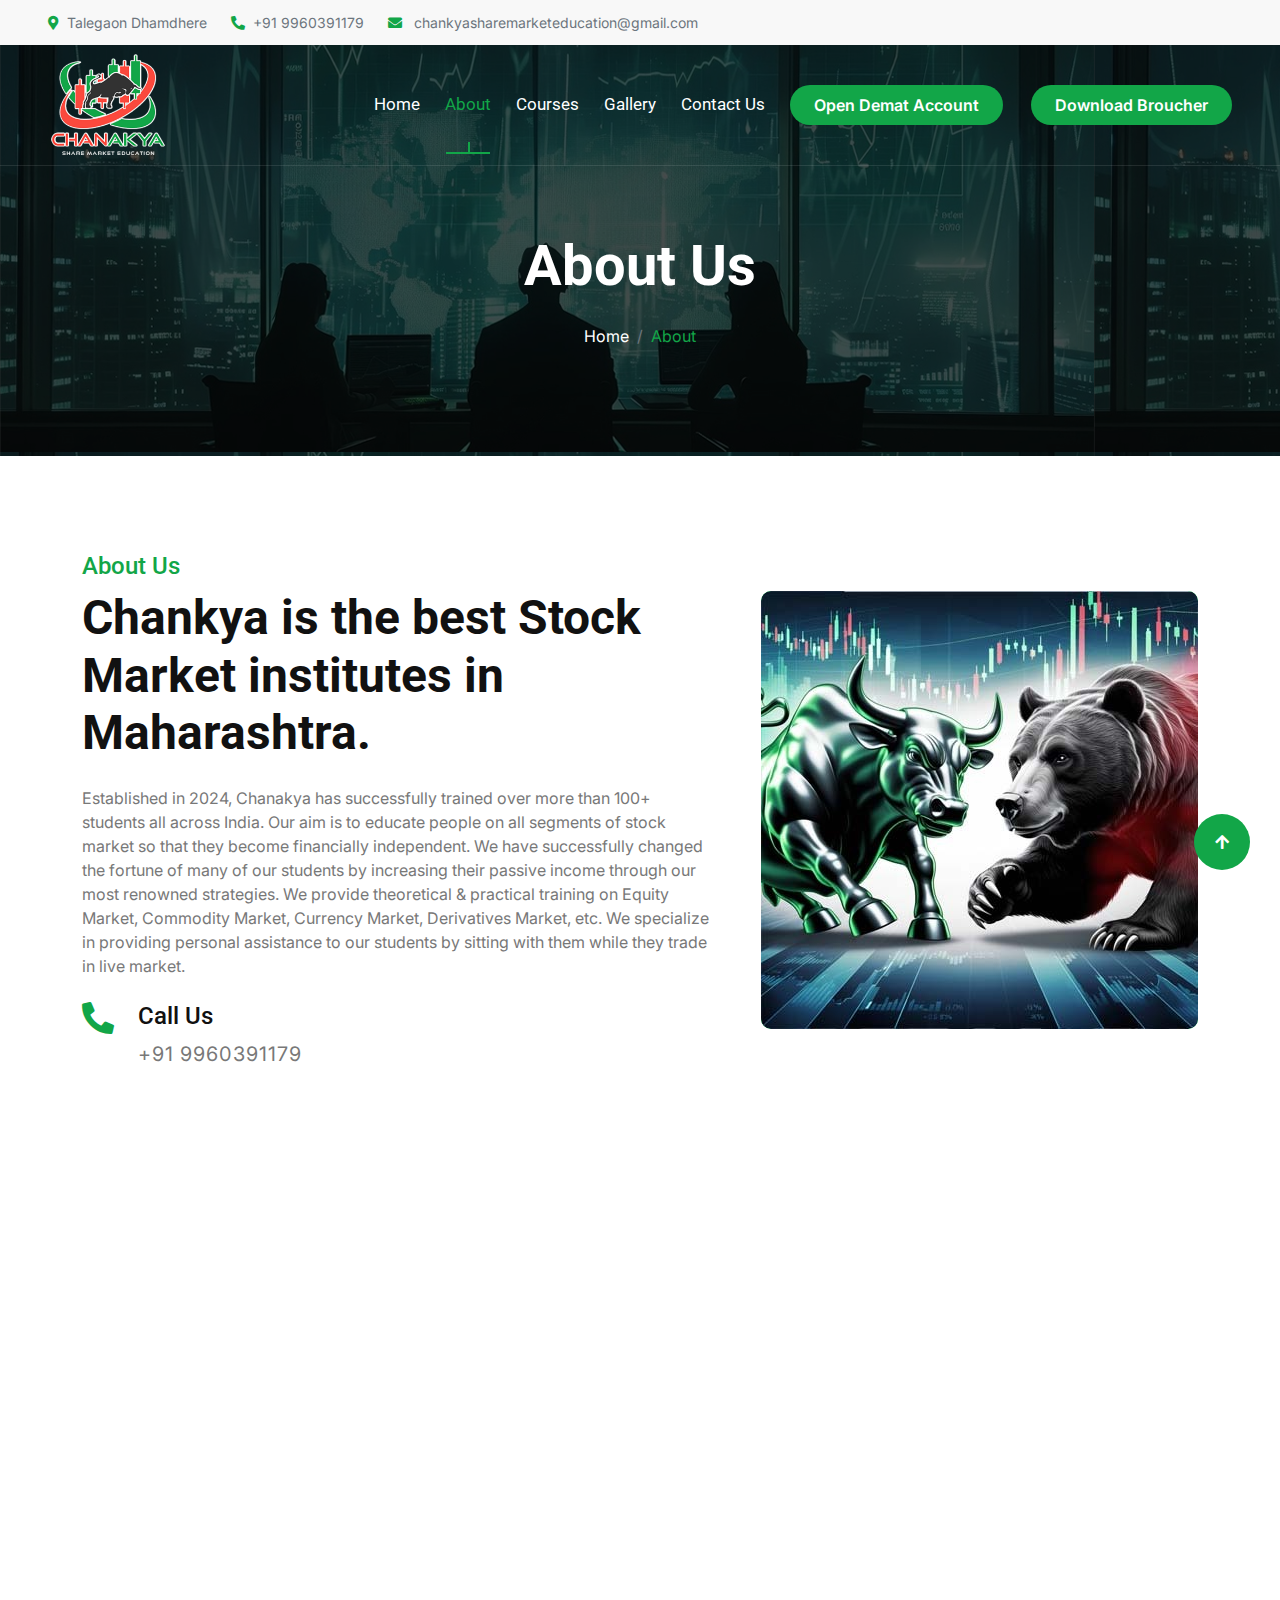
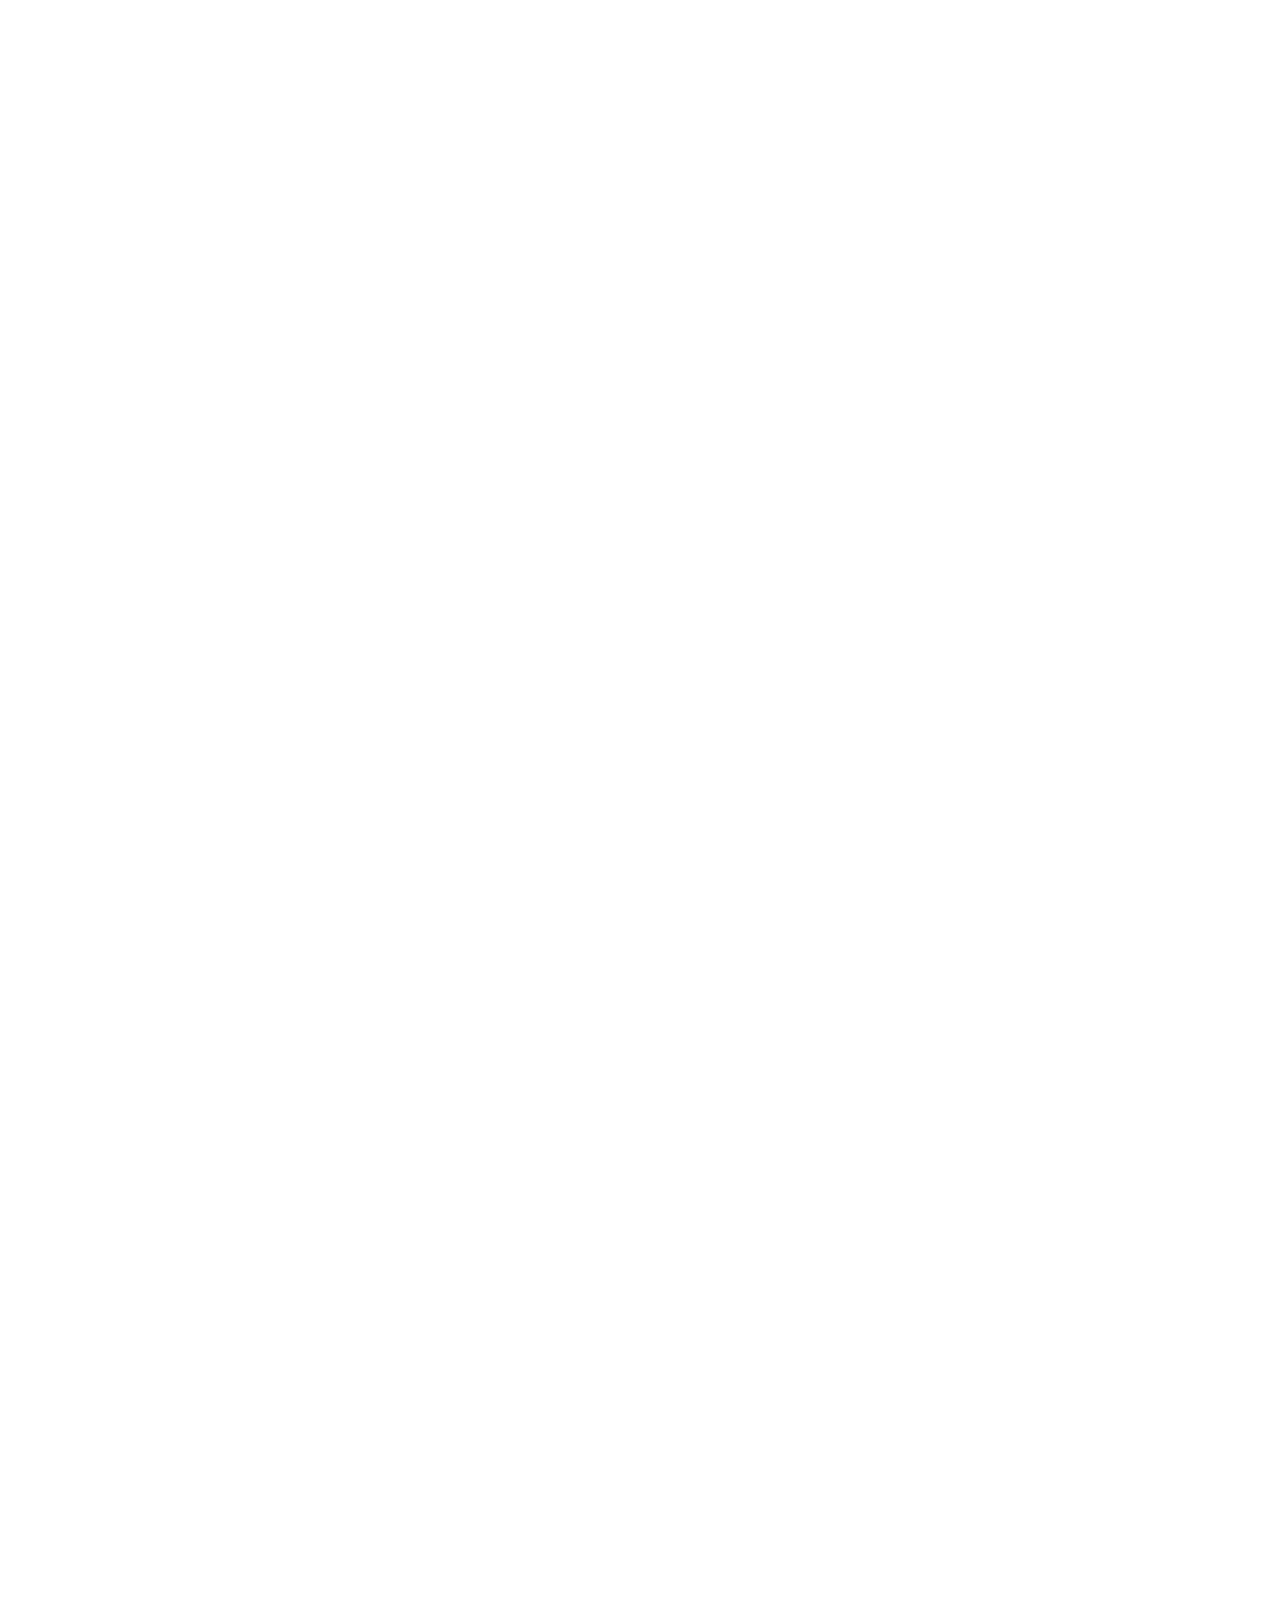
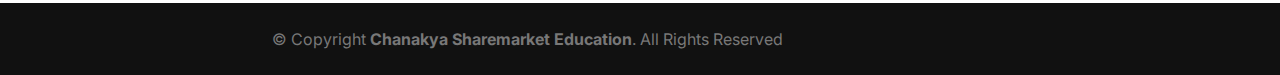
==== about.html @ c03f37d6 "first commit" ====
<!DOCTYPE html>
<html lang="en">

    <head>
        <meta charset="utf-8">
        <title>Stocker - Stock Market Website Template</title>
        <meta content="width=device-width, initial-scale=1.0" name="viewport">
        <meta content="" name="keywords">
        <meta content="" name="description">

        <!-- Google Web Fonts -->
        <link rel="preconnect" href="https://fonts.googleapis.com">
        <link rel="preconnect" href="https://fonts.gstatic.com" crossorigin>
        <link href="https://fonts.googleapis.com/css2?family=Inter:wght@100..900&family=Roboto:wght@400;500;700;900&display=swap" rel="stylesheet"> 

        <!-- Icon Font Stylesheet -->
        <link rel="stylesheet" href="https://use.fontawesome.com/releases/v5.15.4/css/all.css"/>
        <link href="https://cdn.jsdelivr.net/npm/bootstrap-icons@1.4.1/font/bootstrap-icons.css" rel="stylesheet">

        <!-- Libraries Stylesheet -->
        <link href="lib/animate/animate.min.css" rel="stylesheet">
        <link href="lib/lightbox/css/lightbox.min.css" rel="stylesheet">
        <link href="lib/owlcarousel/assets/owl.carousel.min.css" rel="stylesheet">


        <!-- Customized Bootstrap Stylesheet -->
        <link href="css/bootstrap.min.css" rel="stylesheet">

        <!-- Template Stylesheet -->
        <link href="css/style.css" rel="stylesheet">
    </head>

    <body>

        <!-- Spinner Start -->
        <div id="spinner" class="show bg-white position-fixed translate-middle w-100 vh-100 top-50 start-50 d-flex align-items-center justify-content-center">
            <div class="spinner-border text-primary" style="width: 3rem; height: 3rem;" role="status">
                <span class="sr-only">Loading...</span>
            </div>
        </div>
        <!-- Spinner End -->

        <!-- Topbar Start -->
        <div class="container-fluid topbar bg-light px-5 d-none d-lg-block">
            <div class="row gx-0 align-items-center" style="height: 45px;">
                <div class="col-lg-8 text-center text-lg-start mb-2 mb-lg-0">
                    <div class="d-flex flex-wrap">
                        <a href="#" class="text-muted small me-4"><i class="fas fa-map-marker-alt text-primary me-2"></i>Talegaon Dhamdhere</a>
                        <a href="tel:+91 9960391179" class="text-muted small me-4"><i class="fas fa-phone-alt text-primary me-2"></i>+91 9960391179</a>
                        <a href="mailto:chankyasharemarketeducation@gmail.com" class="text-muted small me-0"><i class="fas fa-envelope text-primary me-2"></i> chankyasharemarketeducation@gmail.com</a>
                    </div>
                </div>
                <div class="col-lg-4 text-center text-lg-end">
                    <!-- <div class="d-inline-flex align-items-center" style="height: 45px;">
                        <a href="#"><small class="me-3 text-dark"><i class="fa fa-user text-primary me-2"></i>Register</small></a>
                        <a href="#"><small class="me-3 text-dark"><i class="fa fa-sign-in-alt text-primary me-2"></i>Login</small></a>
                        <div class="dropdown">
                            <a href="#" class="dropdown-toggle text-dark" data-bs-toggle="dropdown"><small><i class="fa fa-home text-primary me-2"></i> My Dashboard</small></a>
                            <div class="dropdown-menu rounded">
                                <a href="#" class="dropdown-item"><i class="fas fa-user-alt me-2"></i> My Profile</a>
                                <a href="#" class="dropdown-item"><i class="fas fa-comment-alt me-2"></i> Inbox</a>
                                <a href="#" class="dropdown-item"><i class="fas fa-bell me-2"></i> Notifications</a>
                                <a href="#" class="dropdown-item"><i class="fas fa-cog me-2"></i> Account Settings</a>
                                <a href="#" class="dropdown-item"><i class="fas fa-power-off me-2"></i> Log Out</a>
                            </div>
                        </div>
                    </div> -->
                </div>
            </div>
        </div>
        <!-- Topbar End -->

        <!-- Navbar & Hero Start -->
        <div class="container-fluid position-relative p-0">
            <nav class="navbar navbar-expand-lg navbar-light px-4 px-lg-5 py-3 py-lg-0">
                <div>
                    <img src="img/Logo.png" alt="" style="width: 120px;">
                </div>
                <button class="navbar-toggler" type="button" data-bs-toggle="collapse" data-bs-target="#navbarCollapse">
                    <span class="fa fa-bars"></span>
                </button>
                
                <div class="collapse navbar-collapse" id="navbarCollapse">
                   
                    <div class="navbar-nav ms-auto py-0">
                        <a href="index.html" class="nav-item nav-link ">Home</a>
                        <a href="about.html" class="nav-item nav-link active">About</a>
                        <!-- <a href="service.html" class="nav-item nav-link">Services</a> -->
                        <a href="courses.html" class="nav-item nav-link">Courses</a>
                        <!-- <div class="nav-item dropdown">
                            <a href="#" class="nav-link" data-bs-toggle="dropdown">
                                <span class="dropdown-toggle">Pages</span>
                            </a>
                            <div class="dropdown-menu m-0">
                                <a href="feature.html" class="dropdown-item">Our Features</a>
                                <a href="team.html" class="dropdown-item">Our team</a>
                                <a href="testimonial.html" class="dropdown-item">Testimonial</a>
                                <a href="offer.html" class="dropdown-item">Our offer</a>
                                <a href="FAQ.html" class="dropdown-item">FAQs</a>
                                <a href="404.html" class="dropdown-item">404 Page</a>
                            </div>
                        </div> -->
                        <a href="gallery.html" class="nav-item nav-link">Gallery</a>

                        <a href="contact.html" class="nav-item nav-link">Contact Us</a>
                    </div>
                    <a href="#" class="btn btn-primary rounded-pill py-2 px-4 my-3 my-lg-0 flex-shrink-0" id="openAccountBtn">Open Demat Account</a>&nbsp;&nbsp;&nbsp;&nbsp;
                    <div id="linkContainer" class="links hidden">
                        <a href="https://premium-partners.indiainfoline.com/common/openaccount?E1Code=j5W%2FLOx9%2FxcQ8IyEfVkUVw%3D%3D&SourceChannelID=KBWtK3WkgyXc2SanaseYhg%3D%3D" class="btn btn-primary rounded-pill py-2 px-4 my-3 my-lg-0 flex-shrink-0" >IIFL</a>&nbsp;&nbsp;&nbsp;&nbsp;
                        <a href="https://ekyc.motilaloswal.com/Partner/?diyid=d162b348-3e2f-43df-9256-7e6b4e2a5586" class="btn btn-primary rounded-pill py-2 px-4 my-3 my-lg-0 flex-shrink-0" >Motilal Oswal</a>
                     
                    
                      </div>&nbsp;&nbsp;    

                      <a href="" class="btn btn-primary rounded-pill py-2 px-4 my-3 my-lg-0 flex-shrink-0" id="openAccountBtn">Download Broucher</a>
                </div>
            </nav>
            <script>
                // Get the button and the link container
                const openAccountBtn = document.getElementById('openAccountBtn');
                const linkContainer = document.getElementById('linkContainer');
            
                // Add a click event listener to the button
                openAccountBtn.addEventListener('click', () => {
                  // Hide the Open Demat Account button
                  openAccountBtn.classList.add('hidden');
            
                  // Show the other links
                  linkContainer.classList.remove('hidden');
                });
              </script>

            <!-- Header Start -->
            <div class="container-fluid bg-breadcrumb bg-breadcrumb11">
                <div class="container text-center py-5" style="max-width: 900px;">
                    <h4 class="text-white display-4 mb-4 wow fadeInDown" data-wow-delay="0.1s">About Us</h4>
                    <ol class="breadcrumb d-flex justify-content-center mb-0 wow fadeInDown" data-wow-delay="0.3s">
                        <li class="breadcrumb-item"><a href="index.html">Home</a></li>
                       
                        <li class="breadcrumb-item active text-primary">About</li>
                    </ol>    
                </div>
            </div>
            <!-- Header End -->
        </div>
        <!-- Navbar & Hero End -->


         <!-- Abvout Start -->
         <div class="container-fluid about py-5">
            <div class="container py-5">
                <div class="row g-5 align-items-center">
                    <div class="col-xl-7 wow fadeInLeft" data-wow-delay="0.2s">
                        <div>
                            <h4 class="text-primary">About Us</h4>
                            <h1 class="display-5 mb-4">Chankya is the best Stock Market institutes in Maharashtra.
                            </h1>
                            <p class="mb-4">Established in 2024, Chanakya has successfully trained over more than 100+ students all across India.
                                Our aim is to educate people on all segments of stock market so that they become financially independent. 
                                We have successfully changed the fortune of many of our students by increasing their passive income through our most renowned strategies. 
                                We provide theoretical & practical training on Equity Market, Commodity Market, Currency Market, Derivatives Market, etc. 
                                We specialize in providing personal assistance to our students by sitting with them while they trade in live market.
                            </p>
                            <div class="row g-4">
                                <div class="col-md-6 col-lg-6 col-xl-6">
                                    <div class="d-flex">
                                        <i class="fas fa-phone-alt fa-2x text-primary me-4"></i>
                                        <div>
                                            <h4>Call Us</h4>
                                            <p class="mb-0 fs-5" style="letter-spacing: 1px;">+91 9960391179</p>
                                        </div>
                                    </div>
                                </div>
                               
                            </div>
                        </div>
                    </div>
                    <div class="col-xl-5 wow fadeInRight" data-wow-delay="0.2s">
                        <div class="bg-primary rounded position-relative overflow-hidden">
                            <img src="/img/about.jpeg" class="img-fluid rounded w-100" alt="">
                           
                        </div>
                    </div>
                </div>
            </div>
        </div>
        <!-- About End -->

        <!-- Features Start -->
        <!-- <div class="container-fluid feature pb-5">
            <div class="container pb-5">
                <div class="text-center mx-auto pb-5 wow fadeInUp" data-wow-delay="0.2s" style="max-width: 800px;">
                    <h4 class="text-primary">Our Features</h4>
                    
                    <p class="mb-0">
                        At Chanakya Sharemarket Education, we offer expert-led training in stock market strategies, hands-on learning, and personalized mentorship to help you succeed in trading and investments.
                    </p>
                </div>
                <div class="row g-4">
                    <div class="col-md-6 col-lg-6 col-xl-3 wow fadeInUp" data-wow-delay="0.2s">
                        <div class="feature-item p-4">
                            <div class="feature-icon p-4 mb-4">
                                <i class="fas fa-chart-line fa-4x text-primary"></i>
                            </div>
                            <h4>Installment available </h4>
                            <p class="mb-4">
                                An installment payment option allows students or customers to pay for a service, such as a course, in smaller, scheduled payments over time, rather than paying the full amount upfront. Many educational platforms, including financial education services like Chanakya Sharemarket Education, may offer such options to make their courses more accessible.
                            </p>
                            <a class="btn btn-primary rounded-pill py-2 px-4" href="#">Learn More</a>
                        </div>
                    </div>
                    <div class="col-md-6 col-lg-6 col-xl-3 wow fadeInUp" data-wow-delay="0.4s">
                        <div class="feature-item p-4">
                            <div class="feature-icon p-4 mb-4">
                                <i class="fas fa-university fa-4x text-primary"></i>
                            </div>
                            <h4>Food & accommodation available</h4>
                            <p class="mb-4">At Chanakya Sharemarket Education, food and accommodation services are available for students attending their in-person programs. They offer comfortable lodging options either on-site or in nearby partnered hotels/guesthouses. Meals, including breakfast, lunch, and dinner, are provided to ensure that students can focus fully on their learning experience. These services may be included in the course package or offered at an additional cost, depending on the program. For more details on specific arrangements, it's best to contact their support team directly.
                            </p>
                            <a class="btn btn-primary rounded-pill py-2 px-4" href="#">Learn More</a>
                        </div>
                    </div>
                    <div class="col-md-6 col-lg-6 col-xl-3 wow fadeInUp" data-wow-delay="0.6s">
                        <div class="feature-item p-4">
                            <div class="feature-icon p-4 mb-4">
                                <i class="fas fa-file-alt fa-4x text-primary"></i>
                            </div>
                            <h4>Asset Management</h4>
                            <p class="mb-4">Lorem ipsum dolor sit amet consectetur adipisicing elit. Ea hic laborum odit pariatur...
                            </p>
                            <a class="btn btn-primary rounded-pill py-2 px-4" href="#">Learn More</a>
                        </div>
                    </div>
                    <div class="col-md-6 col-lg-6 col-xl-3 wow fadeInUp" data-wow-delay="0.8s">
                        <div class="feature-item p-4">
                            <div class="feature-icon p-4 mb-4">
                                <i class="fas fa-hand-holding-usd fa-4x text-primary"></i>
                            </div>
                            <h4>Investment Bank</h4>
                            <p class="mb-4">Lorem ipsum dolor sit amet consectetur adipisicing elit. Ea hic laborum odit pariatur...
                            </p>
                            <a class="btn btn-primary rounded-pill py-2 px-4" href="#">Learn More</a>
                        </div>
                    </div>
                </div>
            </div>
        </div> -->
        <!-- Features End -->







        <!-- Testimonial Start -->
        <div class="container-fluid testimonial pb-5">
            <div class="container pb-5">
                <div class="text-center mx-auto pb-5 wow fadeInUp" data-wow-delay="0.2s" style="max-width: 800px;">
                    <h4 class="text-primary">Our Features</h4>
                    
                    <p class="mb-0">
                        At Chanakya Sharemarket Education, we offer expert-led training in stock market strategies, hands-on learning, and personalized mentorship to help you succeed in trading and investments.
                    </p>
                </div>
                <div class="owl-carousel testimonial-carousel wow fadeInUp" data-wow-delay="0.2s">
                    <!-- Testimonial Items -->
                    <div class="testimonial-item">
                        <div class="feature-icon p-4 mb-4">
                            <i class="fas fa-chart-line fa-4x text-primary" style="text-align: center;"></i>
                        </div>
                        <h4>Installment available</h4>
                        <p class="mb-4">
                            An installment payment option allows students or customers to pay for a service, such as a course, in smaller, scheduled payments over time, rather than paying the full amount upfront. 
                        </p>
                        <a class="btn btn-primary rounded-pill py-2 px-4 learn-more-btn" onclick="toggleContent(this)">Learn More</a>
                        
                        <!-- Hidden content -->
                        <div class="hidden-content" style="display:none;">
                            <p>Many educational platforms, including financial education services like Chanakya Sharemarket Education, may offer such options to make their courses more accessible.</p>
                           
                        </div>
                    </div>
        
                    <div class="testimonial-item">
                        <div class="feature-icon p-4 mb-4">
                            <i class="fas fa-chart-line fa-4x text-primary" style="text-align: center;"></i>
                        </div>
                        <h4>Food & accommodation available</h4>
                        <p class="mb-4">
                            At Chanakya Sharemarket Education, food and accommodation services are available for students attending their in-person programs. 
                        </p>
                        <a class="btn btn-primary rounded-pill py-2 px-4 learn-more-btn" onclick="toggleContent(this)">Learn More</a>
                        
                        <!-- Hidden content -->
                        <div class="hidden-content" style="display:none;">
                            <p>They offer comfortable lodging options either on-site or in nearby partnered hotels/guesthouses. Meals, including breakfast, lunch, and dinner, are provided to ensure that students can focus fully on their learning experience. These services may be included in the course package or offered at an additional cost, depending on the program. For more details on specific arrangements, it's best to contact their support team directly.</p>
                        </div>
                    </div>
                    <div class="testimonial-item">
                        <div class="feature-icon p-4 mb-4">
                            <i class="fas fa-chart-line fa-4x text-primary" style="text-align: center;"></i>
                        </div>
                        <h4>One To One Guidance</h4>
                        <p class="mb-4">
                            At Chanakya Sharemarket Education, our one-on-one guidance offers personalized mentorship to help you navigate the complexities of the stock market. 
                        </p>
                        <a class="btn btn-primary rounded-pill py-2 px-4 learn-more-btn" onclick="toggleContent(this)">Learn More</a>
                        
                        <!-- Hidden content -->
                        <div class="hidden-content" style="display:none;">
                            <p>Each student receives tailored support from experienced mentors who focus on their unique trading goals and styles. This personalized approach includes individualized learning plans that cater to your strengths and weaknesses, ensuring that you grasp key concepts effectively. Through regular sessions, you’ll gain practical insights and strategies that are directly applicable to your trading journey. Whether you’re a beginner or looking to refine your skills, our guidance is designed to empower you for success in the financial markets.</p>
                        </div>
                    </div>
                    <div class="testimonial-item">
                        <div class="feature-icon p-4 mb-4">
                            <i class="fas fa-chart-line fa-4x text-primary" style="text-align: center;"></i>
                        </div>
                        <h4>Live Practicle Trading</h4>
                        <p class="mb-4">
                            Live Practical Trading at Chanakya Sharemarket Education offers students the opportunity to engage in real-time trading under the guidance of experienced mentors.
                        </p>
                        <a class="btn btn-primary rounded-pill py-2 px-4 learn-more-btn" onclick="toggleContent(this)">Learn More</a>
                        
                        <!-- Hidden content -->
                        <div class="hidden-content" style="display:none;">
                            <p> Participants can apply theoretical knowledge in a practical setting, using live market data to make informed trading decisions. This hands-on experience helps build confidence and enhances understanding of market dynamics, risk management, and strategy execution. Students will have access to professional trading tools and platforms, allowing them to analyze trends and make trades as they learn. This immersive approach ensures that learners are well-prepared for actual trading environments, bridging the gap between theory and practice.</p>
                        </div>
                    </div>
                    <div class="testimonial-item">
                        <div class="feature-icon p-4 mb-4">
                            <i class="fas fa-chart-line fa-4x text-primary" style="text-align: center;"></i>
                        </div>
                        <h4>Expert Faculty</h4>
                        <p class="mb-4">
                           
At Chanakya Sharemarket Education, our expert faculty comprises seasoned professionals with extensive experience in the stock market and financial sectors. 
                        </p>
                        <a class="btn btn-primary rounded-pill py-2 px-4 learn-more-btn" onclick="toggleContent(this)">Learn More</a>
                        
                        <!-- Hidden content -->
                        <div class="hidden-content" style="display:none;">
                            <p> Each instructor brings a wealth of knowledge, having successfully navigated various market cycles and trading strategies. They are dedicated to providing students with practical insights and real-world applications of trading concepts. Our faculty is committed to fostering an engaging learning environment, ensuring that students gain both theoretical understanding and hands-on experience. Through personalized mentorship, they guide learners on their trading journeys, equipping them with the skills needed to succeed in today’s dynamic financial landscape.</p>
                        </div>
                    </div>
                    <div class="testimonial-item">
                        <div class="feature-icon p-4 mb-4">
                            <i class="fas fa-chart-line fa-4x text-primary" style="text-align: center;"></i>
                        </div>
                        <h4>Workshop and Webinar</h4>
                        <p class="mb-4">
                            Live Practical Trading at Chanakya Sharemarket Education offers students the opportunity to engage in real-time trading under the guidance of experienced mentors.
                        </p>
                        <a class="btn btn-primary rounded-pill py-2 px-4 learn-more-btn" onclick="toggleContent(this)">Learn More</a>
                        
                        <!-- Hidden content -->
                        <div class="hidden-content" style="display:none;">
                            <p> Participants can apply theoretical knowledge in a practical setting, using live market data to make informed trading decisions. This hands-on experience helps build confidence and enhances understanding of market dynamics, risk management, and strategy execution. Students will have access to professional trading tools and platforms, allowing them to analyze trends and make trades as they learn. This immersive approach ensures that learners are well-prepared for actual trading environments, bridging the gap between theory and practice.</p>
                        </div>
                    </div>
                    <div class="testimonial-item">
                        <div class="feature-icon p-4 mb-4">
                            <i class="fas fa-chart-line fa-4x text-primary" style="text-align: center;"></i>
                        </div>
                        <h4>Certification</h4>
                        <p class="mb-4">
                          
The Chanakya Sharemarket Education Certification is a comprehensive program designed to validate your knowledge and skills in stock market trading and investment strategies. 
                        </p>
                        <a class="btn btn-primary rounded-pill py-2 px-4 learn-more-btn" onclick="toggleContent(this)">Learn More</a>
                        
                        <!-- Hidden content -->
                        <div class="hidden-content" style="display:none;">
                            <p> Upon successful completion, participants receive a certification that demonstrates their proficiency in essential concepts such as technical analysis, fundamental analysis, and risk management. This certification enhances your credibility as a trader and can significantly boost your career prospects in the finance sector. The program combines theoretical knowledge with practical applications, ensuring that you are well-equipped to navigate the complexities of the stock market. It serves as a valuable credential for aspiring traders, professionals, and anyone looking to deepen their understanding of financial markets.</p>
                        </div>
                    </div>
                    <div class="testimonial-item">
                        <div class="feature-icon p-4 mb-4">
                            <i class="fas fa-chart-line fa-4x text-primary" style="text-align: center;"></i>
                        </div>
                        <h4>Flexible Batches</h4>
                        <p class="mb-4">
                           
Flexible Batches at Chanakya Sharemarket Education are designed to accommodate students' varying schedules and commitments. Offering multiple timings throughout the week, these batches allow learners to choose sessions that best fit their availability. 
                        </p>
                        <a class="btn btn-primary rounded-pill py-2 px-4 learn-more-btn" onclick="toggleContent(this)">Learn More</a>
                        
                        <!-- Hidden content -->
                        <div class="hidden-content" style="display:none;">
                            <p> Whether you prefer weekend classes or weekday evenings, there's an option for you. This flexibility ensures that students can balance their education with personal and professional responsibilities. Additionally, students can join any ongoing batch, allowing them to start their learning journey at their convenience. With this approach, you can progress at your own pace while receiving comprehensive stock market training.</p>
                        </div>
                    </div>
                    <div class="testimonial-item">
                        <div class="feature-icon p-4 mb-4">
                            <i class="fas fa-chart-line fa-4x text-primary" style="text-align: center;"></i>
                        </div>
                        <h4>Portfolio Management Training</h4>
                        <p class="mb-4">
                           

                            Portfolio Management Training at Chanakya Sharemarket Education is designed to equip participants with the essential skills and knowledge to effectively manage investment portfolios. 
                        </p>
                        <a class="btn btn-primary rounded-pill py-2 px-4 learn-more-btn" onclick="toggleContent(this)">Learn More</a>
                        
                        <!-- Hidden content -->
                        <div class="hidden-content" style="display:none;">
                            <p> The program covers key concepts such as asset allocation, risk management, and performance evaluation, enabling students to make informed investment decisions. Participants will learn to analyze different asset classes, optimize returns, and adjust strategies based on market conditions. Through hands-on projects and real-world case studies, students will gain practical experience in building and maintaining a diversified portfolio. The training is suitable for both beginners and experienced investors looking to enhance their portfolio management skills. By the end of the program, attendees will be well-prepared to manage investments professionally or for personal financial growth.</p>
                        </div>
                    </div>
                    <div class="testimonial-item">
                        <div class="feature-icon p-4 mb-4">
                            <i class="fas fa-chart-line fa-4x text-primary" style="text-align: center;"></i>
                        </div>
                        <h4>   Risk Management </h4>
                        <p class="mb-4">
                           
                            Risk Management in trading and investing is a crucial strategy that involves identifying, assessing, and prioritizing potential risks to minimize losses. 
                        <a class="btn btn-primary rounded-pill py-2 px-4 learn-more-btn" onclick="toggleContent(this)">Learn More</a>
                        
                        <!-- Hidden content -->
                        <div class="hidden-content" style="display:none;">
                            <p> It encompasses techniques such as setting stop-loss orders, diversifying portfolios, and determining position sizes to protect capital. Effective risk management helps traders maintain a disciplined approach, ensuring that no single trade significantly impacts their overall portfolio. Additionally, it involves regularly reviewing and adjusting strategies based on market conditions and personal risk tolerance. By implementing robust risk management practices, traders can enhance their chances of long-term success in the financial markets.</p>
                        </div>
                    </div>
                    <div class="testimonial-item">
                        <div class="feature-icon p-4 mb-4">
                            <i class="fas fa-chart-line fa-4x text-primary" style="text-align: center;"></i>
                        </div>
                        <h4>Psychology Management</h4>
                        <p class="mb-4">
                           
                            Psychology Management focuses on understanding human behavior in organizational settings to enhance employee performance and overall workplace dynamics. 
                        </p>
                        <a class="btn btn-primary rounded-pill py-2 px-4 learn-more-btn" onclick="toggleContent(this)">Learn More</a>
                        
                        <!-- Hidden content -->
                        <div class="hidden-content" style="display:none;">
                            <p> It combines principles from psychology and management to address various challenges such as motivation, leadership, team dynamics, and conflict resolution. By applying psychological theories and techniques, organizations can improve employee well-being, enhance communication, and foster a positive work environment. This approach not only aids in decision-making and problem-solving but also helps in developing effective strategies for talent management and organizational change. Ultimately, psychology management aims to create a more productive and harmonious workplace.</p>
                        </div>
                    </div>
                    <div class="testimonial-item">
                        <div class="feature-icon p-4 mb-4">
                            <i class="fas fa-chart-line fa-4x text-primary" style="text-align: center;"></i>
                        </div>
                        <h4>Strategy Development</h4>
                        <p class="mb-4">
                           
                            Strategy Development at Chanakya Sharemarket Education focuses on equipping students with the skills to create effective trading and investment strategies tailored to their individual goals. 
                        </p>
                        <a class="btn btn-primary rounded-pill py-2 px-4 learn-more-btn" onclick="toggleContent(this)">Learn More</a>
                        
                        <!-- Hidden content -->
                        <div class="hidden-content" style="display:none;">
                            <p> Participants learn to analyze market trends, understand risk management, and leverage technical and fundamental analysis for informed decision-making. Through hands-on workshops and expert guidance, students develop actionable strategies that align with their risk appetite and financial objectives. The program emphasizes real-time market scenarios, allowing learners to refine their approaches and adapt to changing market conditions. Ultimately, the goal is to empower students to make confident, strategic investment choices.</p>
                        </div>
                    </div>
                    <div class="testimonial-item">
                        <div class="feature-icon p-4 mb-4">
                            <i class="fas fa-chart-line fa-4x text-primary" style="text-align: center;"></i>
                        </div>
                        <h4>Guest lectures from industry leaders </h4>
                        <p class="mb-4">
                           
                            
At Chanakya Sharemarket Education, guest lectures from industry leaders provide students with invaluable insights and real-world perspectives on the stock market. 
                        </p>
                        <a class="btn btn-primary rounded-pill py-2 px-4 learn-more-btn" onclick="toggleContent(this)">Learn More</a>
                        
                        <!-- Hidden content -->
                        <div class="hidden-content" style="display:none;">
                            <p> These sessions feature experienced professionals who share their expertise on various topics, including market trends, trading strategies, and investment opportunities. By engaging with these experts, students gain a deeper understanding of the financial landscape and learn best practices directly from successful practitioners. The interactive format allows for Q&A sessions, enabling participants to ask specific questions and clarify concepts. Overall, these guest lectures enhance the educational experience by bridging the gap between theory and practical application in the world of finance.</p>
                        </div>
                    </div>

                </div>
            </div>
        </div>







        <script>
            function toggleContent(button) {
                var content = button.nextElementSibling; // Get the hidden content next to the button
                var carousel = document.querySelector('.owl-carousel'); // Select the carousel
            
                if (content.style.display === "none") {
                    content.style.display = "block"; // Show the hidden content
                    button.style.display = "none"; // Hide the "Learn More" button
            
                    // Stop the carousel from scrolling
                    if (carousel) {
                        $(carousel).trigger('stop.owl.autoplay'); // Stops autoplay in Owl Carousel
                    }
                } else {
                    content.style.display = "none"; // Hide the content again
                    button.style.display = "block"; // Show the "Learn More" button
            
                    // Resume scrolling if needed (optional)
                    if (carousel) {
                        $(carousel).trigger('play.owl.autoplay'); // Resume autoplay in Owl Carousel
                    }
                }
            }
            </script>
            
        <!-- Testimonial End -->






















   


         <!-- Team Start -->
         <div class="container-fluid team pb-5">
            <div class="container pb-5">
                <div class="text-center mx-auto pb-5 wow fadeInUp" data-wow-delay="0.2s" style="max-width: 800px;">
                    <!-- <h4 class="text-primary">Our Team</h4> -->
                    <h1 class="display-5">Meet Our Advisers</h1>
                   
                </div>
                <div class="row g-4">
                    <div class="col-md-6 col-lg-6 col-xl-4 wow fadeInUp" data-wow-delay="0.2s">
                        <div class="team-item">
                            <div class="team-img">
                                <img src="img/Omkar.png" class="img-fluid" alt="">
                            </div>
                            <div class="team-title">
                                <h4 class="mb-0">Omkar Shevkar</h4>
                                <p class="mb-0">CEO / Founder</p>
                                <p class="mb-0">5<sup>+</sup> years Experience</p>
                            </div>
                          
                        </div>
                    </div>
                    <div class="col-md-6 col-lg-6 col-xl-4 wow fadeInUp" data-wow-delay="0.4s">
                        <div class="team-item">
                            <div class="team-img">
                                <img src="img/Trainer.png" class="img-fluid" alt="">
                            </div>
                            <div class="team-title">
                                <h4 class="mb-0">Premanand Pawar</h4>
                                <p class="mb-0">Trainer</p>
                                <p class="mb-0">10<sup>+</sup> years Experience</p>
                            </div>
                          
                        </div>
                    </div>
                 
                </div>
            </div>
        </div>
        <!-- Team End -->

            <!-- Footer Start -->
        <div class="container-fluid footer py-5 wow fadeIn" data-wow-delay="0.2s">
            <div class="container py-5 border-start-0 border-end-0" style="border: 1px solid; border-color: rgb(255, 255, 255, 0.08);">
                <div class="row g-5">
                    <div class="col-md-6 col-lg-6 col-xl-4">
                        <div class="footer-item">
                            <img src="/img/Logo.png" alt="" width="240px">
                           
                        
                        </div>
                    </div>
                    <div class="col-md-6 col-lg-6 col-xl-4">
                        <div class="footer-item">
                            <h4 class="text-white mb-4">Quick Links</h4>
                            <a href="#"><i class="fas fa-angle-right me-2"></i> home</a>
                            <a href="#"><i class="fas fa-angle-right me-2"></i> About Us</a>
                            <a href="#"><i class="fas fa-angle-right me-2"></i> Courses</a>
                        
                          
                            <a href="#"><i class="fas fa-angle-right me-2"></i> Contact us</a>
                            <p class="text-white mb-0 mt-2">India is youngest country in the world in upcoming 20 years will be golden oppurnity to invest in india. Huge number of peoples in India are litrate but till they are not finiancial litrate.</p>
                        </div>
                    </div>
                  
                    <div class="col-md-6 col-lg-6 col-xl-4">
                        <div class="footer-item">
                            <h4 class="text-white mb-4">Contact Info</h4>
                            <div class="d-flex align-items-center">
                                <i class="fas fa-map-marker-alt text-primary me-3"></i>
                                <p class="text-white mb-0"> Near ZP School,
                                    Kate Aali,<br>
                                    Talegaon Dhamdhere,<br> 
                                    Tal: Shirur Dist Pune- 412208</p>
                            </div>
                            <div class="d-flex align-items-center">
                                <i class="fas fa-envelope text-primary me-3"></i>
                                <p class="text-white mb-0">chankyasharemarketeducation@gmail.com</p>
                            </div>
                            <div class="d-flex align-items-center">
                                <i class="fa fa-phone-alt text-primary me-3"></i>
                                <p class="text-white mb-0">9146960104 </p>
                            </div>
                            <div class="d-flex align-items-center mb-4">
                                <i class="fab fa-firefox-browser text-primary me-3"></i>
                                <p class="text-white mb-0">ChankyaSharemarketEducation.com</p>
                            </div>
                            <div class="d-flex">
                                <a class="btn btn-primary btn-sm-square rounded-circle me-3" href="#"><i class="fab fa-facebook-f text-white"></i></a>
                             
                                <a class="btn btn-primary btn-sm-square rounded-circle me-3" href="#"><i class="fab fa-instagram text-white"></i></a>
                                
                            </div>
                        </div>
                    </div>
                </div>
            </div>
        </div>
        <!-- Footer End -->
        
        <!-- Copyright Start -->
        <div class="container-fluid copyright py-4">
            <div class="container">
                <div class="row g-4 align-items-center">
                    <div class="col-md-2 text-center text-md-start mb-md-0">
                     
                    </div>
                    <div class="col-md-8 text-center text-md-start mb-md-0" style="text-align: center;">
                      &copy; Copyright <strong><span>Chanakya Sharemarket Education</span></strong>. All Rights Reserved
                    <div class="col-md-2 text-center text-md-end text-body">
                     
                       
                    </div>
                </div>
            </div>
        </div>
        <!-- Copyright End -->


        <!-- Back to Top -->
        <a href="#" class="btn btn-primary btn-lg-square rounded-circle back-to-top"><i class="fa fa-arrow-up"></i></a>   

        
        <!-- JavaScript Libraries -->
        <script src="https://ajax.googleapis.com/ajax/libs/jquery/3.6.4/jquery.min.js"></script>
        <script src="https://cdn.jsdelivr.net/npm/bootstrap@5.0.0/dist/js/bootstrap.bundle.min.js"></script>
        <script src="lib/wow/wow.min.js"></script>
        <script src="lib/easing/easing.min.js"></script>
        <script src="lib/waypoints/waypoints.min.js"></script>
        <script src="lib/counterup/counterup.min.js"></script>
        <script src="lib/lightbox/js/lightbox.min.js"></script>
        <script src="lib/owlcarousel/owl.carousel.min.js"></script>
        

        <!-- Template Javascript -->
        <script src="js/main.js"></script>
    </body>

</html>
---- css/style.css ----
/*** Spinner Start ***/
/*** Spinner ***/
#spinner {
    opacity: 0;
    visibility: hidden;
    transition: opacity .5s ease-out, visibility 0s linear .5s;
    z-index: 99999;
}

#spinner.show {
    transition: opacity .5s ease-out, visibility 0s linear 0s;
    visibility: visible;
    opacity: 1;
}
/*** Spinner End ***/

.back-to-top {
    position: fixed;
    right: 30px;
    bottom: 30px;
    transition: 0.5s;
    z-index: 99;
}

/*** Button Start ***/
.btn {
    font-weight: 600;
    transition: .5s;
}

.btn-square {
    width: 32px;
    height: 32px;
}

.btn-sm-square {
    width: 34px;
    height: 34px;
}

.btn-md-square {
    width: 44px;
    height: 44px;
}

.btn-lg-square {
    width: 56px;
    height: 56px;
}

.btn-xl-square {
    width: 66px;
    height: 66px;
}

.btn-square,
.btn-sm-square,
.btn-md-square,
.btn-lg-square,
.btn-xl-square {
    padding: 0;
    display: flex;
    align-items: center;
    justify-content: center;
    font-weight: normal;
}

.btn.btn-primary {
    color: var(--bs-white);
    border: none;
}

.btn.btn-primary:hover {
    background: var(--bs-dark);
    color: var(--bs-primary);
}

.btn.btn-light {
    color: var(--bs-primary);
    border: none;
}

.btn.btn-light:hover {
    color: var(--bs-white);
    background: var(--bs-primary);
}


/*** Topbar Start ***/
.topbar .dropdown-toggle::after {
    border: none;
    content: "\f107";
    font-family: "Font Awesome 5 Free";
    font-weight: 600;
    vertical-align: middle;
    margin-left: 8px;
    color: var(--bs-primary);
}

.topbar .dropdown .dropdown-menu a:hover {
    background: var(--bs-primary);
    color: var(--bs-white);
}

.topbar .dropdown .dropdown-menu {
    transform: rotateX(0deg);
    visibility: visible;
    background: var(--bs-light);
    padding-top: 11px;
    border: 0;
    transition: .5s;
    opacity: 1;
}

/*** Topbar End ***/



/*** Navbar ***/
.navbar-light .navbar-nav .nav-link {
    font-family: 'Roboto', sans-serif;
    position: relative;
    margin-right: 25px;
    padding: 35px 0;
    color: var(--bs-white);
    font-size: 17px;
    font-weight: 400;
    outline: none;
    transition: .5s;
}

.sticky-top.navbar-light .navbar-nav .nav-link,
.sticky-top.navbar-light .navbar-nav .nav-item .nav-link {
    padding: 20px 0;
    color: var(--bs-dark);
}

.navbar-light .navbar-nav .nav-item .nav-link {
    color: var(--bs-white);
}

.navbar-light .navbar-nav .nav-link:hover,
.navbar-light .navbar-nav .nav-link.active,
.navbar-light .navbar-nav .nav-item .nav-link:hover,
.navbar-light .navbar-nav .nav-item .nav-link.active  {
    color: var(--bs-primary);
}

.navbar-light .navbar-brand img {
    max-height: 60px;
    transition: .5s;
}

.sticky-top.navbar-light .navbar-brand img {
    max-height: 45px;
}

.navbar .dropdown-toggle::after {
    border: none;
    content: "\f107";
    font-family: "Font Awesome 5 Free";
    font-weight: 600;
    vertical-align: middle;
    margin-left: 8px;
}

.dropdown .dropdown-menu a:hover {
    background: var(--bs-primary);
    color: var(--bs-white);
}

.navbar .nav-item:hover .dropdown-menu {
    transform: rotateX(0deg);
    visibility: visible;
    background: var(--bs-light);
    transition: .5s;
    opacity: 1;
}

@media (max-width: 991.98px) {
    .sticky-top.navbar-light {
        position: relative;
        background: var(--bs-white);
    }

    .navbar.navbar-expand-lg .navbar-toggler {
        padding: 10px 20px;
        border: 1px solid var(--bs-primary);
        color: var(--bs-primary);
    }

    .navbar-light .navbar-collapse {
        margin-top: 15px;
        border-top: 1px solid #DDDDDD;
    }

    .navbar-light .navbar-nav .nav-link,
    .sticky-top.navbar-light .navbar-nav .nav-link {
        padding: 10px 0;
        margin-left: 0;
        color: var(--bs-dark);
    }

    .navbar-light .navbar-nav .nav-item .nav-link {
        color: var(--bs-dark);
    }

    .navbar-light .navbar-brand img {
        max-height: 45px;
    }
}

@media (min-width: 992px) {
    .navbar .nav-item .dropdown-menu {
        display: block;
        visibility: hidden;
        top: 100%;
        transform: rotateX(-75deg);
        transform-origin: 0% 0%;
        border: 0;
        border-radius: 10px;
        transition: .5s;
        opacity: 0;
    }

    .navbar-light {
        position: absolute;
        width: 100%;
        top: 0;
        left: 0;
        border-bottom: 1px solid rgba(255, 255, 255, .1);
        z-index: 999;
    }
    
    .sticky-top.navbar-light {
        position: fixed;
        background: var(--bs-light);
    }

    .navbar-light .navbar-nav .nav-link::before {
        position: absolute;
        content: "";
        width: 0;
        height: 2px;
        bottom: -1px;
        left: 50%;
        background: var(--bs-primary);
        transition: .5s;
    }

    .navbar-light .navbar-nav .nav-link:hover::before,
    .navbar-light .navbar-nav .nav-link.active::before {
        width: calc(100% - 2px);
        left: 1px;
    }

    .navbar-light .navbar-nav .nav-link::after {
        position: absolute;
        content: "";
        width: 0;
        height: 0;
        bottom: -1px;
        left: 50%;
        background: var(--bs-primary);
        transition: .5s;
    }

    .navbar-light .navbar-nav .nav-link:hover::after,
    .navbar-light .navbar-nav .nav-link.active::after {
        width: 2px;
        height: 12px;
    }
}
/*** Navbar End ***/

/*** Carousel Hero Header Start ***/
.header-carousel .header-carousel-item img {
    object-fit: cover;
}

.header-carousel .header-carousel-item,
.header-carousel .header-carousel-item img {
        height: 700px;
}


.header-carousel .owl-nav .owl-prev,
.header-carousel .owl-nav .owl-next {
    position: absolute;
    width: 60px;
    height: 60px;
    border-radius: 60px;
    background: var(--bs-primary);
    color: var(--bs-white);
    font-size: 26px;
    display: flex;
    align-items: center;
    justify-content: center;
    transition: 0.5s;
}

.header-carousel .owl-nav .owl-prev {
    bottom: 30px;
    left: 30px;
    margin-left: 90px;
}
.header-carousel .owl-nav .owl-next {
    bottom: 30px;
    left: 30px;
}

.header-carousel .owl-nav .owl-prev:hover,
.header-carousel .owl-nav .owl-next:hover {
    box-shadow: inset 0 0 100px 0 var(--bs-light);
    color: var(--bs-primary);
}


.header-carousel .header-carousel-item .carousel-caption {
    position: absolute;
    width: 100%;
    height: 100%;
    left: 0;
    bottom: 0;
    padding-top: 120px;
    background: rgba(0, 0, 0, .7);
    display: flex;
    align-items: center;
}

@media (max-width: 991px) {
    .header-carousel .header-carousel-item .carousel-caption {
        padding-top: 45px;
    }
}

@media (max-width: 767px) {
    .header-carousel .owl-nav .owl-prev {
        left: 50%;
        transform: translateX(-50%);
        margin-left: -45px;
    }


    .header-carousel .owl-nav .owl-next {
        left: 50%;
        transform: translateX(-50%);
        margin-left: 45px;
    }
}


.header-carousel .header-carousel-item img {
    animation-name: image-zoom;
    animation-duration: 10s;
    animation-delay: 1s;
    animation-iteration-count: infinite;
    animation-direction: alternate;
    transition: 1s;
}

@keyframes image-zoom {
    0%  {height: 100%; opacity: 0.9;}

    25% {height: 110%; opacity: 0.50;}

    50% {height: 115%; opacity: 1;}

    75% {height: 110%; opacity: 0.50;}

    100% {height: 100%; opacity: 0.9;}
}
/*** Carousel Hero Header End ***/


/*** Single Page Hero Header Start ***/
.bg-breadcrumb {
    position: relative;
    overflow: hidden;
 
    background-position: center center;
    background-repeat: no-repeat;
    background-size: cover;
    padding: 140px 0 60px 0;
    transition: 0.5s;
}
.bg-breadcrumb11 {
    background: linear-gradient(rgba(0, 0, 0, 0.7), rgba(0, 0, 0, 0.7)), url(../img/AboutUs.jpg);
}
.bg-breadcrumb12 {
    background: linear-gradient(rgba(0, 0, 0, 0.7), rgba(0, 0, 0, 0.7)), url(../img/SliderCourses.jpg);
}
.bg-breadcrumb13 {
    background: linear-gradient(rgba(0, 0, 0, 0.7), rgba(0, 0, 0, 0.7)), url(../img/contact.jpg);
}

@media (min-width: 992px) {
    .bg-breadcrumb {
        padding: 140px 0 60px 0;
    }
}

@media (max-width: 991px) {
    .bg-breadcrumb {
        padding: 60px 0 60px 0;
    }
}

.bg-breadcrumb .breadcrumb {
    position: relative;
}

.bg-breadcrumb .breadcrumb .breadcrumb-item a {
    color: var(--bs-white);
}
/*** Single Page Hero Header End ***/


/*** Service Start ***/
.service .service-item {
    background: var(--bs-light);
    border-radius: 10px;
    transition: 0.5s;
}

.service .service-item:hover {
    box-shadow: 0 0 45px rgba(0, 0, 0, .2);
}

.service .service-item .service-img {
    position: relative;
    overflow: hidden;
    border-top-left-radius: 10px;
    border-top-right-radius: 10px;
    transition: 0.5s;
}

.service .service-item .service-img img {
    transition: 0.5s;
}

.service .service-item:hover .service-img img {
    transform: scale(1.2);
}
/*** Service End ***/


/*** Features Start ***/
.feature .feature-item {
    text-align: center;
    border-radius: 10px;
    background: var(--bs-light);
    border: 1px solid transparent;
    transition: 0.5s;
}

.feature .feature-item:hover {
    border: 1px solid var(--bs-primary);
}

.feature .feature-item .feature-icon {
    background: var(--bs-white);
    border-radius: 10px;
    display: inline-block;
}
/*** Features End ***/

/*** Offer Start ***/
.offer-section .nav a.accordion-link {
    width: 100%;
    border-radius: 10px;
    display: flex;
    background: var(--bs-white);
    transition: 0.5s;
}

.offer-section .nav a.accordion-link.active {
    color: var(--bs-white);
    background: var(--bs-primary);
}

.offer-section .nav a.accordion-link h5 {
    transition: 0.5s;
}

.offer-section .nav a.accordion-link.active h5 {
    color: var(--bs-white);
}
/*** Offer End ***/

/*** Blog Start ***/
.blog .blog-item {
    border-radius: 10px;
    background: var(--bs-white);
    box-shadow: inset 0 0 45px rgba(0, 0, 0, .1);
    transition: 0.5s;
}

.blog .blog-item a {
    transition: 0.5s;
}

.blog .blog-item:hover a:hover {
    color: var(--bs-primary);
}

.blog .blog-item .blog-img {
    border-radius: 10px;
    position: relative;
    overflow: hidden;
}

.blog .blog-item .blog-img img {
    transition: 0.5s;
}

.blog .blog-item:hover .blog-img img {
    transform: scale(1.2);
}

.blog .blog-item .blog-img::after {
    content: "";
    position: absolute;
    width: 100%;
    height: 100%;
    top: 0;
    left: 0;
    border-radius: 10px;
    background: rgba(0, 208, 132, 0.1);
    opacity: 0;
    transition: 0.5s;
    z-index: 1;
}

.blog .blog-item:hover .blog-img::after {
    opacity: 1;
}

.blog .blog-item .blog-img .blog-title {
    position: absolute;
    bottom: 25px;
    left: 25px;
    z-index: 5;
}

.blog .blog-item .blog-img .blog-title a {
    color: var(--bs-white);
    background: var(--bs-primary);
    transition: 0.5s;
}

.blog .blog-item:hover .blog-img .blog-title a:hover {
    color: var(--bs-dark);
}

.blog-carousel .owl-stage-outer {
    margin-top: 58px;
}

.blog .owl-nav .owl-prev {
    position: absolute;
    top: -58px;
    left: 0;
    background: var(--bs-primary);
    color: var(--bs-white);
    padding: 6px 35px;
    border-radius: 30px;
    transition: 0.5s;
}

.blog .owl-nav .owl-prev:hover {
    background: var(--bs-dark);
    color: var(--bs-primary);
}

.blog .owl-nav .owl-next {
    position: absolute;
    top: -58px;
    right: 0;
    background: var(--bs-primary);
    color: var(--bs-white);
    padding: 6px 35px;
    border-radius: 30px;
    transition: 0.5s;
}

.blog .owl-nav .owl-next:hover {
    background: var(--bs-dark);
    color: var(--bs-primary);
}
/*** Blog End ***/


/*** FAQs Start ***/
.faq-section .accordion .accordion-item .accordion-header .accordion-button {
    color: var(--bs-secondary);
}

.faq-section .accordion .accordion-item .accordion-header .accordion-button.collapsed {
    color: var(--bs-dark);
}
/*** FAQs End ***/

/*** Team Start ***/
.team .team-item {
    position: relative;
    padding: 0 25px 25px 25px;
    border-radius: 10px;
    transition: 0.5s;
}

.team .team-item::before {
    content: "";
    position: absolute;
    width: 100%;
    height: 100%;
    bottom: 0;
    left: 0;
    background: var(--bs-light);
    border-radius: 10px;
    transition: 0.5s;
    z-index: -1;
}

.team .team-item:hover::before {
    height: 0;
}

.team .team-item::after {
    content: "";
    position: absolute;
    width: 100%;
    height: 0;
    bottom: 0;
    left: 0;
    border-radius: 10px;
    transition: 0.5s;
    z-index: -1;
}

.team .team-item:hover::after {
    height: 100%;
    background: var(--bs-primary);
}

.team .team-item .team-img {
    width: 100%; 
    height: 100%;
    border-radius: 100%;
    position: relative;
    margin-top: 50%;
    transform: translateY(-50%);
    margin-bottom: -50%;
    display: flex;
    justify-content: center;
    border: 4px solid var(--bs-primary);
    border-style: dotted;
    padding: 4px;
    background: var(--bs-white);
    transition: 0.5s;
}

.team .team-item:hover .team-img {
    border: 4px solid var(--bs-white);
    border-style: dotted;
    background: 0;
}

.team .team-item .team-img img {
    width: 100%;
    height: 100%;
    border-radius: 100%;
    transition: 0.5s;
}

.team .team-item .team-title {
    padding: 25px 0 25px 0;
    text-align: center;
}

.team .team-item .team-title h4,
.team .team-item .team-title p {
    transition: 0.5s;
}

.team .team-item:hover .team-title h4,
.team .team-item:hover .team-title p {
    color: var(--bs-white);
}

.team .team-item .team-icon {
    display: flex;
    justify-content: center;
}

.team .team-item .team-icon a {
    transition: 0.5s;
}

.team .team-item:hover .team-icon a {
    color: var(--bs-dark);
    background: var(--bs-white);
}

.team .team-item:hover .team-icon a:hover {
    color: var(--bs-primary);
    background: var(--bs-dark);
}
/*** Team End ***/

/*** Testimonial Start ***/
.testimonial .testimonial-item {
    position: relative;
    margin-bottom: 30px;
    padding: 0 25px 25px 25px;
}

.testimonial .testimonial-item::before {
    content: "";
    position: absolute;
    width: 100%;
    height: calc(100% - 50px);
    bottom: 0;
    left: 0;
    border-radius: 10px;
    background: var(--bs-light);
    z-index: -1;
}

.testimonial .testimonial-item .testimonial-img {
    display: flex;
    justify-content: center;
}

.testimonial .testimonial-item .testimonial-img img {
    width: 100px; 
    height: 100px;
    border-radius: 100px;
    border: 5px solid var(--bs-light);
    border-style: double;
    background: var(--bs-white);
}

.testimonial .testimonial-item .testimonial-text {
    padding: 25px 0;
    text-align: center;
}

.testimonial .testimonial-item .testimonial-title {
    display: flex;
    justify-content: space-between;
}

.testimonial .testimonial-item  .testimonial-quote-left {
    position: absolute;
    width: 60px; 
    height: 60px;
    top: 20px;
    left: 25px;
    border-radius: 60px;
    color: var(--bs-primary);
    background: var(--bs-white);
    display: flex;
    align-items: center;
    justify-content: center;
}

.testimonial .testimonial-item  .testimonial-quote-right {
    position: absolute;
    width: 60px; 
    height: 60px;
    bottom: -30px;
    right: 25px;
    margin-top: -5px;
    border-radius: 60px;
    color: var(--bs-primary);
    background: var(--bs-white);
    display: flex;
    align-items: center;
    justify-content: center;
}

.testimonial-carousel .owl-stage-outer {
    margin-top: 58px;
    margin-right: -1px;
}

.testimonial .owl-nav .owl-prev {
    position: absolute;
    top: -58px;
    left: 0;
    background: var(--bs-primary);
    color: var(--bs-white);
    padding: 5px 30px;
    border-radius: 30px;
    transition: 0.5s;
}

.testimonial .owl-nav .owl-prev:hover {
    background: var(--bs-secondary);
    color: var(--bs-white);
}

.testimonial .owl-nav .owl-next {
    position: absolute;
    top: -58px;
    right: 0;
    background: var(--bs-primary);
    color: var(--bs-white);
    padding: 5px 30px;
    border-radius: 30px;
    transition: 0.5s;
}

.testimonial .owl-nav .owl-next:hover {
    background: var(--bs-secondary);
    color: var(--bs-white);
}

.testimonial-carousel .owl-dots {
    display: flex;
    justify-content: center;
}

.testimonial-carousel .owl-dots .owl-dot {
    width: 30px;
    height: 30px;
    border-radius: 30px;
    margin: 20px 10px 0 10px;
    background: var(--bs-primary);
    transition: 0.5s;
}

.testimonial-carousel .owl-dots .owl-dot.active {
    width: 30px;
    height: 30px;
    border-radius: 30px;
    background: var(--bs-secondary);
    transition: 0.5s;
}

.testimonial-carousel .owl-dots .owl-dot span {
    position: relative;
    margin-top: 50%;
    margin-left: 50%;
    transform: translate(-50%, -50%);
    display: flex;
    align-items: center;
    justify-content: center;
    text-align: center;
}

.testimonial-carousel .owl-dots .owl-dot.active span::after {
    background: var(--bs-primary);
}

.testimonial-carousel .owl-dots .owl-dot span::after {
    content: "";
    width: 15px;
    height: 15px;
    border-radius: 15px;
    position: absolute;
    top: 50%;
    left: 0;
    transform: translateY(-50%);
    display: flex;
    align-items: center;
    justify-content: center;
    text-align: center;
    background: var(--bs-white);
    transition: 0.5s;
}

/*** Testimonial End ***/

/*** Footer Start ***/
.footer {
    background: var(--bs-secondary);
}

.footer .footer-item {
    display: flex;
    flex-direction: column;
}

.footer .footer-item a {
    line-height: 35px;
    color: var(--bs-body);
    transition: 0.5s;
}

.footer .footer-item p {
    line-height: 35px;
}

.footer .footer-item a:hover {
    color: var(--bs-primary);
}

.footer .footer-item .footer-btn a,
.footer .footer-item .footer-btn a i {
    transition: 0.5s;
}

.footer .footer-item .footer-btn a:hover {
    background: var(--bs-white);
}

.footer .footer-item .footer-btn a:hover i {
    color: var(--bs-primary);
}
/*** Footer End ***/

/*** copyright Start ***/
.copyright {
    background: var(--bs-dark);
}
/*** copyright end ***/



.hidden {
    display: none;
  }

 
  .links {
    margin-top: 5px;
  }
  .logoclass img{
    width: 200px;
    height: auto;
  }
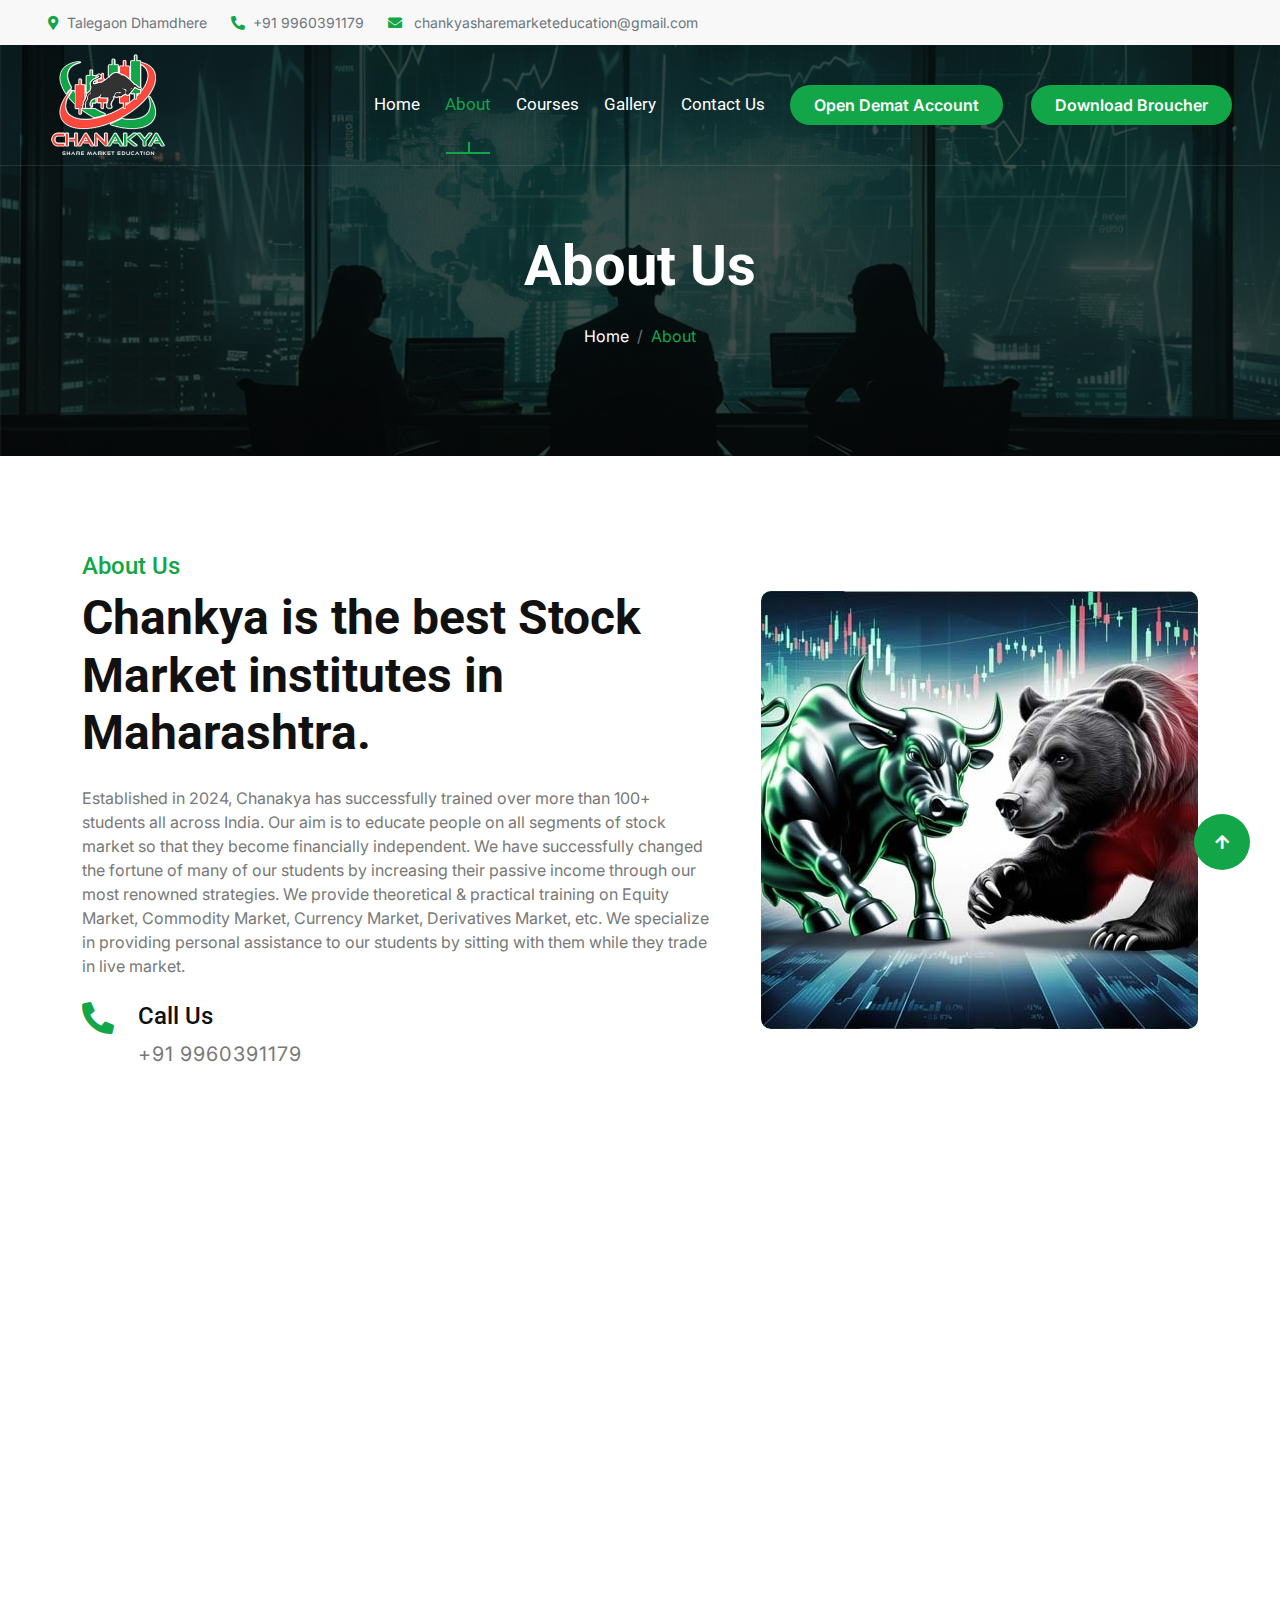
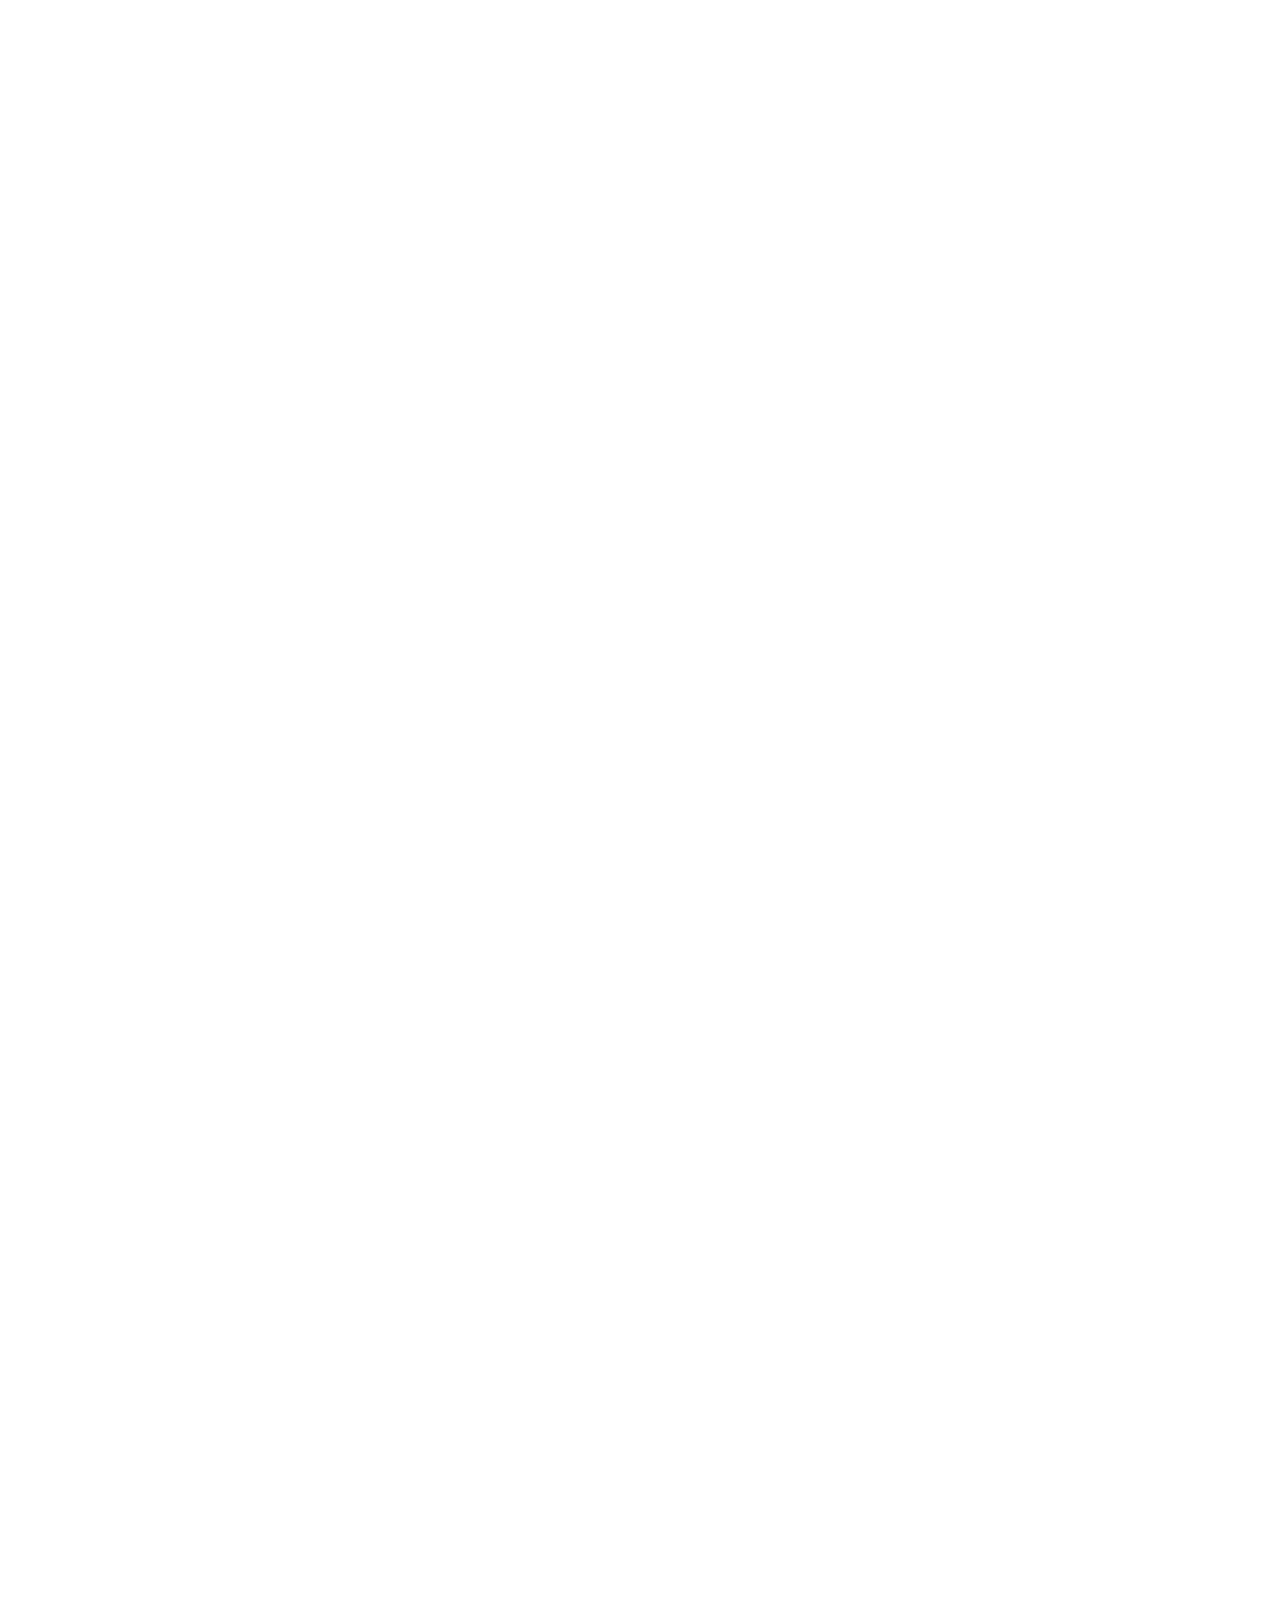
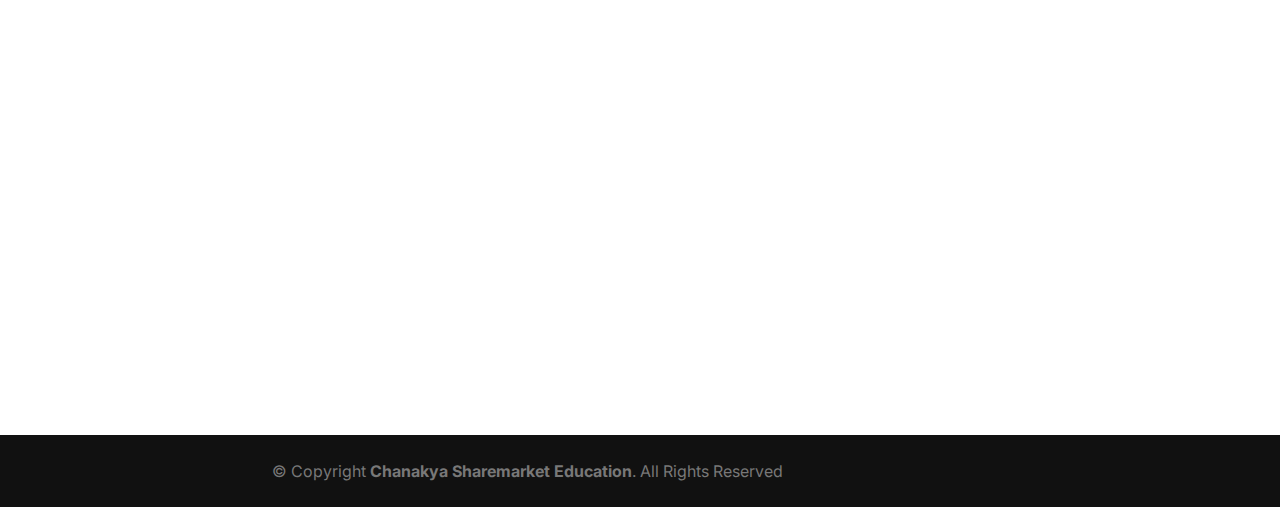
==== commit ab76ee51: "image" ====
--- a/about.html
+++ b/about.html
@@ -87,32 +87,20 @@
                         <a href="about.html" class="nav-item nav-link active">About</a>
                         <!-- <a href="service.html" class="nav-item nav-link">Services</a> -->
                         <a href="courses.html" class="nav-item nav-link">Courses</a>
-                        <!-- <div class="nav-item dropdown">
-                            <a href="#" class="nav-link" data-bs-toggle="dropdown">
-                                <span class="dropdown-toggle">Pages</span>
-                            </a>
-                            <div class="dropdown-menu m-0">
-                                <a href="feature.html" class="dropdown-item">Our Features</a>
-                                <a href="team.html" class="dropdown-item">Our team</a>
-                                <a href="testimonial.html" class="dropdown-item">Testimonial</a>
-                                <a href="offer.html" class="dropdown-item">Our offer</a>
-                                <a href="FAQ.html" class="dropdown-item">FAQs</a>
-                                <a href="404.html" class="dropdown-item">404 Page</a>
-                            </div>
-                        </div> -->
+                     
                         <a href="gallery.html" class="nav-item nav-link">Gallery</a>
 
                         <a href="contact.html" class="nav-item nav-link">Contact Us</a>
                     </div>
                     <a href="#" class="btn btn-primary rounded-pill py-2 px-4 my-3 my-lg-0 flex-shrink-0" id="openAccountBtn">Open Demat Account</a>&nbsp;&nbsp;&nbsp;&nbsp;
                     <div id="linkContainer" class="links hidden">
-                        <a href="https://premium-partners.indiainfoline.com/common/openaccount?E1Code=j5W%2FLOx9%2FxcQ8IyEfVkUVw%3D%3D&SourceChannelID=KBWtK3WkgyXc2SanaseYhg%3D%3D" class="btn btn-primary rounded-pill py-2 px-4 my-3 my-lg-0 flex-shrink-0" >IIFL</a>&nbsp;&nbsp;&nbsp;&nbsp;
+                         
                         <a href="https://ekyc.motilaloswal.com/Partner/?diyid=d162b348-3e2f-43df-9256-7e6b4e2a5586" class="btn btn-primary rounded-pill py-2 px-4 my-3 my-lg-0 flex-shrink-0" >Motilal Oswal</a>
                      
                     
                       </div>&nbsp;&nbsp;    
 
-                      <a href="" class="btn btn-primary rounded-pill py-2 px-4 my-3 my-lg-0 flex-shrink-0" id="openAccountBtn">Download Broucher</a>
+                      <a href="broucher/Chanakya_Sharemarket_Education.pdf" class="btn btn-primary rounded-pill py-2 px-4 my-3 my-lg-0 flex-shrink-0" id="openAccountBtn">Download Broucher</a>
                 </div>
             </nav>
             <script>
@@ -186,70 +174,7 @@
         </div>
         <!-- About End -->
 
-        <!-- Features Start -->
-        <!-- <div class="container-fluid feature pb-5">
-            <div class="container pb-5">
-                <div class="text-center mx-auto pb-5 wow fadeInUp" data-wow-delay="0.2s" style="max-width: 800px;">
-                    <h4 class="text-primary">Our Features</h4>
-                    
-                    <p class="mb-0">
-                        At Chanakya Sharemarket Education, we offer expert-led training in stock market strategies, hands-on learning, and personalized mentorship to help you succeed in trading and investments.
-                    </p>
-                </div>
-                <div class="row g-4">
-                    <div class="col-md-6 col-lg-6 col-xl-3 wow fadeInUp" data-wow-delay="0.2s">
-                        <div class="feature-item p-4">
-                            <div class="feature-icon p-4 mb-4">
-                                <i class="fas fa-chart-line fa-4x text-primary"></i>
-                            </div>
-                            <h4>Installment available </h4>
-                            <p class="mb-4">
-                                An installment payment option allows students or customers to pay for a service, such as a course, in smaller, scheduled payments over time, rather than paying the full amount upfront. Many educational platforms, including financial education services like Chanakya Sharemarket Education, may offer such options to make their courses more accessible.
-                            </p>
-                            <a class="btn btn-primary rounded-pill py-2 px-4" href="#">Learn More</a>
-                        </div>
-                    </div>
-                    <div class="col-md-6 col-lg-6 col-xl-3 wow fadeInUp" data-wow-delay="0.4s">
-                        <div class="feature-item p-4">
-                            <div class="feature-icon p-4 mb-4">
-                                <i class="fas fa-university fa-4x text-primary"></i>
-                            </div>
-                            <h4>Food & accommodation available</h4>
-                            <p class="mb-4">At Chanakya Sharemarket Education, food and accommodation services are available for students attending their in-person programs. They offer comfortable lodging options either on-site or in nearby partnered hotels/guesthouses. Meals, including breakfast, lunch, and dinner, are provided to ensure that students can focus fully on their learning experience. These services may be included in the course package or offered at an additional cost, depending on the program. For more details on specific arrangements, it's best to contact their support team directly.
-                            </p>
-                            <a class="btn btn-primary rounded-pill py-2 px-4" href="#">Learn More</a>
-                        </div>
-                    </div>
-                    <div class="col-md-6 col-lg-6 col-xl-3 wow fadeInUp" data-wow-delay="0.6s">
-                        <div class="feature-item p-4">
-                            <div class="feature-icon p-4 mb-4">
-                                <i class="fas fa-file-alt fa-4x text-primary"></i>
-                            </div>
-                            <h4>Asset Management</h4>
-                            <p class="mb-4">Lorem ipsum dolor sit amet consectetur adipisicing elit. Ea hic laborum odit pariatur...
-                            </p>
-                            <a class="btn btn-primary rounded-pill py-2 px-4" href="#">Learn More</a>
-                        </div>
-                    </div>
-                    <div class="col-md-6 col-lg-6 col-xl-3 wow fadeInUp" data-wow-delay="0.8s">
-                        <div class="feature-item p-4">
-                            <div class="feature-icon p-4 mb-4">
-                                <i class="fas fa-hand-holding-usd fa-4x text-primary"></i>
-                            </div>
-                            <h4>Investment Bank</h4>
-                            <p class="mb-4">Lorem ipsum dolor sit amet consectetur adipisicing elit. Ea hic laborum odit pariatur...
-                            </p>
-                            <a class="btn btn-primary rounded-pill py-2 px-4" href="#">Learn More</a>
-                        </div>
-                    </div>
-                </div>
-            </div>
-        </div> -->
-        <!-- Features End -->
-
-
-
-
+      
 
 
 
@@ -273,10 +198,10 @@
                         <p class="mb-4">
                             An installment payment option allows students or customers to pay for a service, such as a course, in smaller, scheduled payments over time, rather than paying the full amount upfront. 
                         </p>
-                        <a class="btn btn-primary rounded-pill py-2 px-4 learn-more-btn" onclick="toggleContent(this)">Learn More</a>
-                        
-                        <!-- Hidden content -->
-                        <div class="hidden-content" style="display:none;">
+                        <!-- <a class="btn btn-primary rounded-pill py-2 px-4 learn-more-btn" onclick="toggleContent(this)">Learn More</a> -->
+                        
+                        <!-- Hidden content -->
+                        <div class="hidden-content" >
                             <p>Many educational platforms, including financial education services like Chanakya Sharemarket Education, may offer such options to make their courses more accessible.</p>
                            
                         </div>
@@ -290,10 +215,10 @@
                         <p class="mb-4">
                             At Chanakya Sharemarket Education, food and accommodation services are available for students attending their in-person programs. 
                         </p>
-                        <a class="btn btn-primary rounded-pill py-2 px-4 learn-more-btn" onclick="toggleContent(this)">Learn More</a>
-                        
-                        <!-- Hidden content -->
-                        <div class="hidden-content" style="display:none;">
+                        <!-- <a class="btn btn-primary rounded-pill py-2 px-4 learn-more-btn" onclick="toggleContent(this)">Learn More</a> -->
+                        
+                        <!-- Hidden content -->
+                        <div class="hidden-content" >
                             <p>They offer comfortable lodging options either on-site or in nearby partnered hotels/guesthouses. Meals, including breakfast, lunch, and dinner, are provided to ensure that students can focus fully on their learning experience. These services may be included in the course package or offered at an additional cost, depending on the program. For more details on specific arrangements, it's best to contact their support team directly.</p>
                         </div>
                     </div>
@@ -305,10 +230,10 @@
                         <p class="mb-4">
                             At Chanakya Sharemarket Education, our one-on-one guidance offers personalized mentorship to help you navigate the complexities of the stock market. 
                         </p>
-                        <a class="btn btn-primary rounded-pill py-2 px-4 learn-more-btn" onclick="toggleContent(this)">Learn More</a>
-                        
-                        <!-- Hidden content -->
-                        <div class="hidden-content" style="display:none;">
+                        <!-- <a class="btn btn-primary rounded-pill py-2 px-4 learn-more-btn" onclick="toggleContent(this)">Learn More</a> -->
+                        
+                        <!-- Hidden content -->
+                        <div class="hidden-content" >
                             <p>Each student receives tailored support from experienced mentors who focus on their unique trading goals and styles. This personalized approach includes individualized learning plans that cater to your strengths and weaknesses, ensuring that you grasp key concepts effectively. Through regular sessions, you’ll gain practical insights and strategies that are directly applicable to your trading journey. Whether you’re a beginner or looking to refine your skills, our guidance is designed to empower you for success in the financial markets.</p>
                         </div>
                     </div>
@@ -320,10 +245,10 @@
                         <p class="mb-4">
                             Live Practical Trading at Chanakya Sharemarket Education offers students the opportunity to engage in real-time trading under the guidance of experienced mentors.
                         </p>
-                        <a class="btn btn-primary rounded-pill py-2 px-4 learn-more-btn" onclick="toggleContent(this)">Learn More</a>
-                        
-                        <!-- Hidden content -->
-                        <div class="hidden-content" style="display:none;">
+                        <!-- <a class="btn btn-primary rounded-pill py-2 px-4 learn-more-btn" onclick="toggleContent(this)">Learn More</a> -->
+                        
+                        <!-- Hidden content -->
+                        <div class="hidden-content" >
                             <p> Participants can apply theoretical knowledge in a practical setting, using live market data to make informed trading decisions. This hands-on experience helps build confidence and enhances understanding of market dynamics, risk management, and strategy execution. Students will have access to professional trading tools and platforms, allowing them to analyze trends and make trades as they learn. This immersive approach ensures that learners are well-prepared for actual trading environments, bridging the gap between theory and practice.</p>
                         </div>
                     </div>
@@ -336,10 +261,10 @@
                            
 At Chanakya Sharemarket Education, our expert faculty comprises seasoned professionals with extensive experience in the stock market and financial sectors. 
                         </p>
-                        <a class="btn btn-primary rounded-pill py-2 px-4 learn-more-btn" onclick="toggleContent(this)">Learn More</a>
-                        
-                        <!-- Hidden content -->
-                        <div class="hidden-content" style="display:none;">
+                        <!-- <a class="btn btn-primary rounded-pill py-2 px-4 learn-more-btn" onclick="toggleContent(this)">Learn More</a> -->
+                        
+                        <!-- Hidden content -->
+                        <div class="hidden-content" >
                             <p> Each instructor brings a wealth of knowledge, having successfully navigated various market cycles and trading strategies. They are dedicated to providing students with practical insights and real-world applications of trading concepts. Our faculty is committed to fostering an engaging learning environment, ensuring that students gain both theoretical understanding and hands-on experience. Through personalized mentorship, they guide learners on their trading journeys, equipping them with the skills needed to succeed in today’s dynamic financial landscape.</p>
                         </div>
                     </div>
@@ -351,10 +276,10 @@
                         <p class="mb-4">
                             Live Practical Trading at Chanakya Sharemarket Education offers students the opportunity to engage in real-time trading under the guidance of experienced mentors.
                         </p>
-                        <a class="btn btn-primary rounded-pill py-2 px-4 learn-more-btn" onclick="toggleContent(this)">Learn More</a>
-                        
-                        <!-- Hidden content -->
-                        <div class="hidden-content" style="display:none;">
+                        <!-- <a class="btn btn-primary rounded-pill py-2 px-4 learn-more-btn" onclick="toggleContent(this)">Learn More</a> -->
+                        
+                        <!-- Hidden content -->
+                        <div class="hidden-content" >
                             <p> Participants can apply theoretical knowledge in a practical setting, using live market data to make informed trading decisions. This hands-on experience helps build confidence and enhances understanding of market dynamics, risk management, and strategy execution. Students will have access to professional trading tools and platforms, allowing them to analyze trends and make trades as they learn. This immersive approach ensures that learners are well-prepared for actual trading environments, bridging the gap between theory and practice.</p>
                         </div>
                     </div>
@@ -367,10 +292,10 @@
                           
 The Chanakya Sharemarket Education Certification is a comprehensive program designed to validate your knowledge and skills in stock market trading and investment strategies. 
                         </p>
-                        <a class="btn btn-primary rounded-pill py-2 px-4 learn-more-btn" onclick="toggleContent(this)">Learn More</a>
-                        
-                        <!-- Hidden content -->
-                        <div class="hidden-content" style="display:none;">
+                        <!-- <a class="btn btn-primary rounded-pill py-2 px-4 learn-more-btn" onclick="toggleContent(this)">Learn More</a> -->
+                        
+                        <!-- Hidden content -->
+                        <div class="hidden-content" >
                             <p> Upon successful completion, participants receive a certification that demonstrates their proficiency in essential concepts such as technical analysis, fundamental analysis, and risk management. This certification enhances your credibility as a trader and can significantly boost your career prospects in the finance sector. The program combines theoretical knowledge with practical applications, ensuring that you are well-equipped to navigate the complexities of the stock market. It serves as a valuable credential for aspiring traders, professionals, and anyone looking to deepen their understanding of financial markets.</p>
                         </div>
                     </div>
@@ -383,10 +308,10 @@
                            
 Flexible Batches at Chanakya Sharemarket Education are designed to accommodate students' varying schedules and commitments. Offering multiple timings throughout the week, these batches allow learners to choose sessions that best fit their availability. 
                         </p>
-                        <a class="btn btn-primary rounded-pill py-2 px-4 learn-more-btn" onclick="toggleContent(this)">Learn More</a>
-                        
-                        <!-- Hidden content -->
-                        <div class="hidden-content" style="display:none;">
+                        <!-- <a class="btn btn-primary rounded-pill py-2 px-4 learn-more-btn" onclick="toggleContent(this)">Learn More</a> -->
+                        
+                        <!-- Hidden content -->
+                        <div class="hidden-content" >
                             <p> Whether you prefer weekend classes or weekday evenings, there's an option for you. This flexibility ensures that students can balance their education with personal and professional responsibilities. Additionally, students can join any ongoing batch, allowing them to start their learning journey at their convenience. With this approach, you can progress at your own pace while receiving comprehensive stock market training.</p>
                         </div>
                     </div>
@@ -400,10 +325,10 @@
 
                             Portfolio Management Training at Chanakya Sharemarket Education is designed to equip participants with the essential skills and knowledge to effectively manage investment portfolios. 
                         </p>
-                        <a class="btn btn-primary rounded-pill py-2 px-4 learn-more-btn" onclick="toggleContent(this)">Learn More</a>
-                        
-                        <!-- Hidden content -->
-                        <div class="hidden-content" style="display:none;">
+                        <!-- <a class="btn btn-primary rounded-pill py-2 px-4 learn-more-btn" onclick="toggleContent(this)">Learn More</a> -->
+                        
+                        <!-- Hidden content -->
+                        <div class="hidden-content" >
                             <p> The program covers key concepts such as asset allocation, risk management, and performance evaluation, enabling students to make informed investment decisions. Participants will learn to analyze different asset classes, optimize returns, and adjust strategies based on market conditions. Through hands-on projects and real-world case studies, students will gain practical experience in building and maintaining a diversified portfolio. The training is suitable for both beginners and experienced investors looking to enhance their portfolio management skills. By the end of the program, attendees will be well-prepared to manage investments professionally or for personal financial growth.</p>
                         </div>
                     </div>
@@ -415,10 +340,10 @@
                         <p class="mb-4">
                            
                             Risk Management in trading and investing is a crucial strategy that involves identifying, assessing, and prioritizing potential risks to minimize losses. 
-                        <a class="btn btn-primary rounded-pill py-2 px-4 learn-more-btn" onclick="toggleContent(this)">Learn More</a>
-                        
-                        <!-- Hidden content -->
-                        <div class="hidden-content" style="display:none;">
+                        <!-- <a class="btn btn-primary rounded-pill py-2 px-4 learn-more-btn" onclick="toggleContent(this)">Learn More</a> -->
+                        
+                        <!-- Hidden content -->
+                        <div class="hidden-content" >
                             <p> It encompasses techniques such as setting stop-loss orders, diversifying portfolios, and determining position sizes to protect capital. Effective risk management helps traders maintain a disciplined approach, ensuring that no single trade significantly impacts their overall portfolio. Additionally, it involves regularly reviewing and adjusting strategies based on market conditions and personal risk tolerance. By implementing robust risk management practices, traders can enhance their chances of long-term success in the financial markets.</p>
                         </div>
                     </div>
@@ -431,10 +356,10 @@
                            
                             Psychology Management focuses on understanding human behavior in organizational settings to enhance employee performance and overall workplace dynamics. 
                         </p>
-                        <a class="btn btn-primary rounded-pill py-2 px-4 learn-more-btn" onclick="toggleContent(this)">Learn More</a>
-                        
-                        <!-- Hidden content -->
-                        <div class="hidden-content" style="display:none;">
+                        <!-- <a class="btn btn-primary rounded-pill py-2 px-4 learn-more-btn" onclick="toggleContent(this)">Learn More</a> -->
+                        
+                        <!-- Hidden content -->
+                        <div class="hidden-content" >
                             <p> It combines principles from psychology and management to address various challenges such as motivation, leadership, team dynamics, and conflict resolution. By applying psychological theories and techniques, organizations can improve employee well-being, enhance communication, and foster a positive work environment. This approach not only aids in decision-making and problem-solving but also helps in developing effective strategies for talent management and organizational change. Ultimately, psychology management aims to create a more productive and harmonious workplace.</p>
                         </div>
                     </div>
@@ -447,10 +372,10 @@
                            
                             Strategy Development at Chanakya Sharemarket Education focuses on equipping students with the skills to create effective trading and investment strategies tailored to their individual goals. 
                         </p>
-                        <a class="btn btn-primary rounded-pill py-2 px-4 learn-more-btn" onclick="toggleContent(this)">Learn More</a>
-                        
-                        <!-- Hidden content -->
-                        <div class="hidden-content" style="display:none;">
+                        <!-- <a class="btn btn-primary rounded-pill py-2 px-4 learn-more-btn" onclick="toggleContent(this)">Learn More</a> -->
+                        
+                        <!-- Hidden content -->
+                        <div class="hidden-content" >
                             <p> Participants learn to analyze market trends, understand risk management, and leverage technical and fundamental analysis for informed decision-making. Through hands-on workshops and expert guidance, students develop actionable strategies that align with their risk appetite and financial objectives. The program emphasizes real-time market scenarios, allowing learners to refine their approaches and adapt to changing market conditions. Ultimately, the goal is to empower students to make confident, strategic investment choices.</p>
                         </div>
                     </div>
@@ -464,10 +389,10 @@
                             
 At Chanakya Sharemarket Education, guest lectures from industry leaders provide students with invaluable insights and real-world perspectives on the stock market. 
                         </p>
-                        <a class="btn btn-primary rounded-pill py-2 px-4 learn-more-btn" onclick="toggleContent(this)">Learn More</a>
-                        
-                        <!-- Hidden content -->
-                        <div class="hidden-content" style="display:none;">
+                        <!-- <a class="btn btn-primary rounded-pill py-2 px-4 learn-more-btn" onclick="toggleContent(this)">Learn More</a> -->
+                        
+                        <!-- Hidden content -->
+                        <div class="hidden-content" >
                             <p> These sessions feature experienced professionals who share their expertise on various topics, including market trends, trading strategies, and investment opportunities. By engaging with these experts, students gain a deeper understanding of the financial landscape and learn best practices directly from successful practitioners. The interactive format allows for Q&A sessions, enabling participants to ask specific questions and clarify concepts. Overall, these guest lectures enhance the educational experience by bridging the gap between theory and practical application in the world of finance.</p>
                         </div>
                     </div>
@@ -481,31 +406,31 @@
 
 
 
-
+<!-- 
         <script>
             function toggleContent(button) {
-                var content = button.nextElementSibling; // Get the hidden content next to the button
-                var carousel = document.querySelector('.owl-carousel'); // Select the carousel
+                var content = button.nextElementSibling; 
+                var carousel = document.querySelector('.owl-carousel'); 
             
                 if (content.style.display === "none") {
-                    content.style.display = "block"; // Show the hidden content
-                    button.style.display = "none"; // Hide the "Learn More" button
+                    content.style.display = "block"; 
+                    button.style.display = "none"; 
             
-                    // Stop the carousel from scrolling
+                  
                     if (carousel) {
-                        $(carousel).trigger('stop.owl.autoplay'); // Stops autoplay in Owl Carousel
+                        $(carousel).trigger('stop.owl.autoplay'); 
                     }
                 } else {
-                    content.style.display = "none"; // Hide the content again
-                    button.style.display = "block"; // Show the "Learn More" button
+                    content.style.display = "none"; 
+                    button.style.display = "block"; 
             
-                    // Resume scrolling if needed (optional)
+               
                     if (carousel) {
-                        $(carousel).trigger('play.owl.autoplay'); // Resume autoplay in Owl Carousel
+                        $(carousel).trigger('play.owl.autoplay'); 
                     }
                 }
             }
-            </script>
+            </script> -->
             
         <!-- Testimonial End -->
 
--- a/css/style.css
+++ b/css/style.css
@@ -387,12 +387,18 @@
 }
 .bg-breadcrumb11 {
     background: linear-gradient(rgba(0, 0, 0, 0.7), rgba(0, 0, 0, 0.7)), url(../img/AboutUs.jpg);
+    background-repeat: no-repeat;
+    background-size:100% 100%;
 }
 .bg-breadcrumb12 {
-    background: linear-gradient(rgba(0, 0, 0, 0.7), rgba(0, 0, 0, 0.7)), url(../img/SliderCourses.jpg);
+    background: linear-gradient(rgba(0, 0, 0, 0.7), rgba(0, 0, 0, 0.7)), url(../img/AboutUs.jpg);
+    background-repeat: no-repeat;
+    background-size:100% 100%;
 }
 .bg-breadcrumb13 {
-    background: linear-gradient(rgba(0, 0, 0, 0.7), rgba(0, 0, 0, 0.7)), url(../img/contact.jpg);
+    background: linear-gradient(rgba(0, 0, 0, 0.7), rgba(0, 0, 0, 0.7)), url(../img/AboutUs.jpg);
+    background-repeat: no-repeat;
+    background-size:100% 100%;
 }
 
 @media (min-width: 992px) {
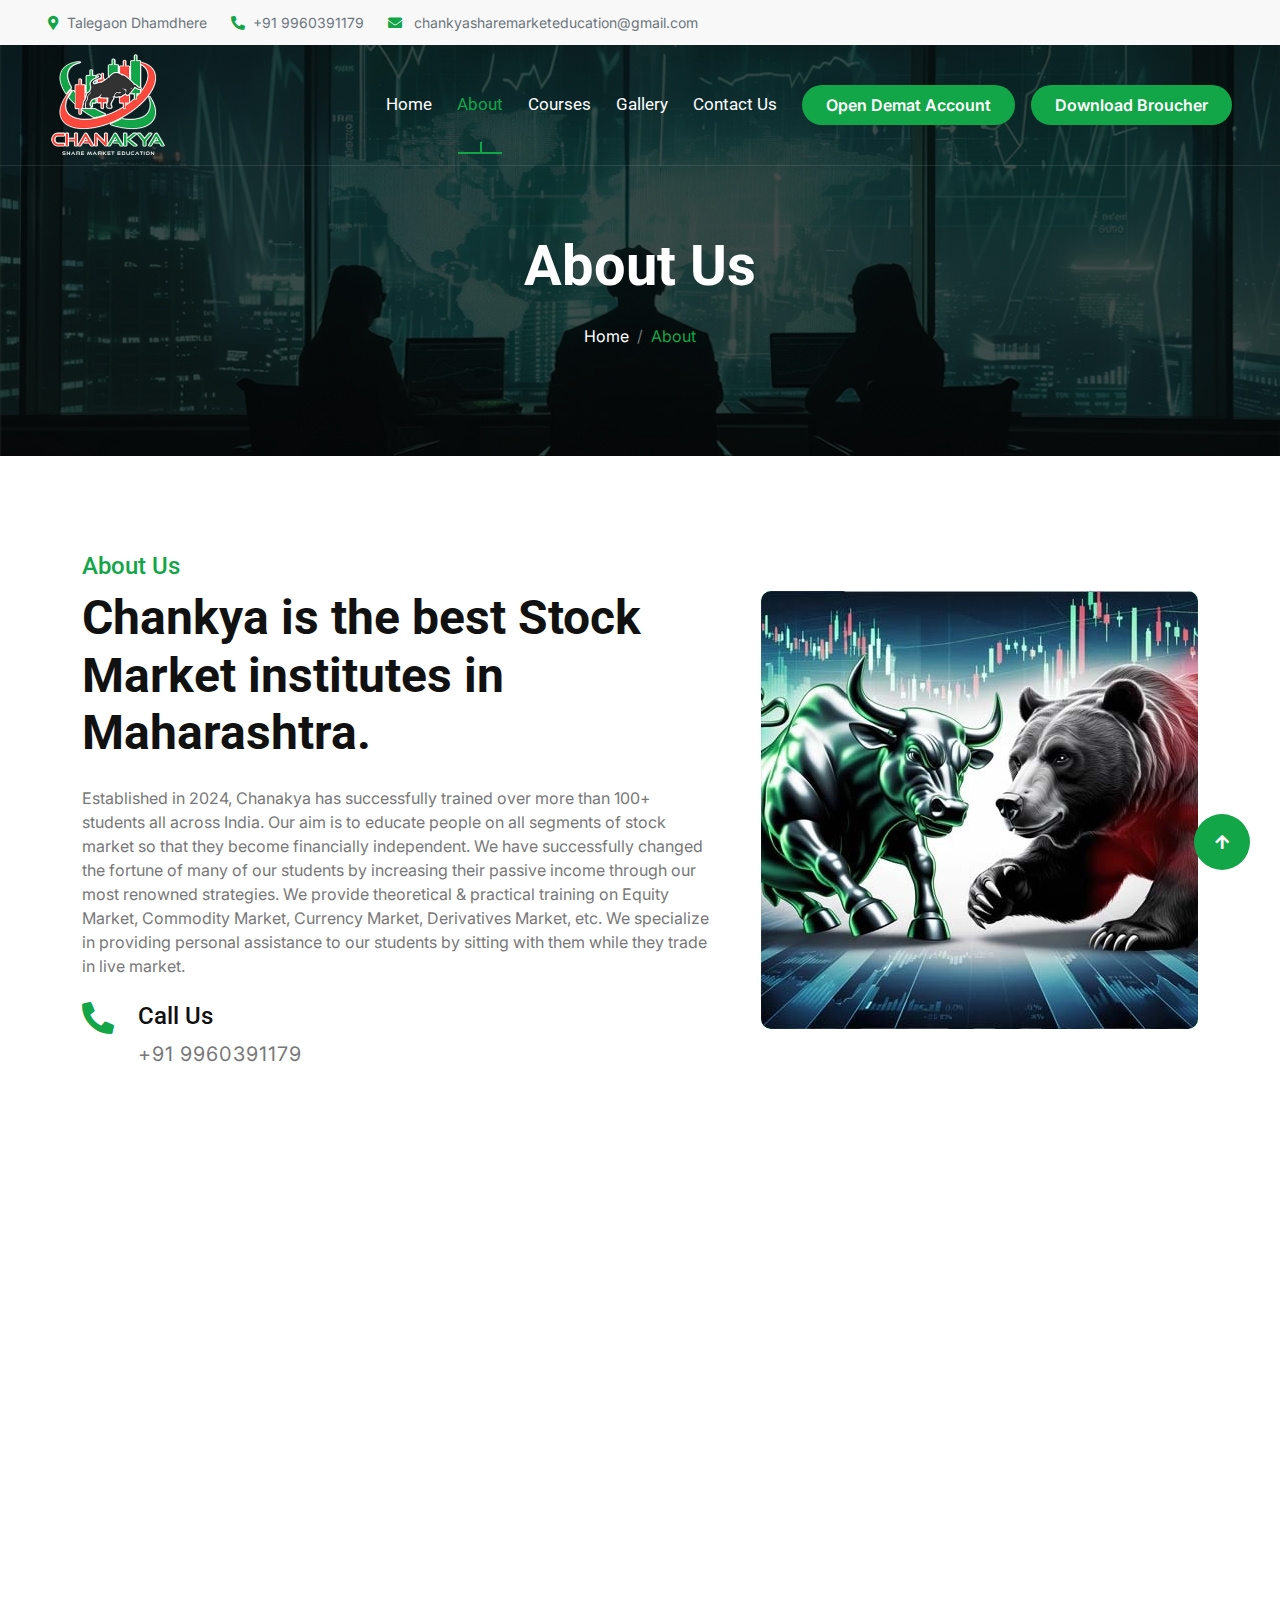
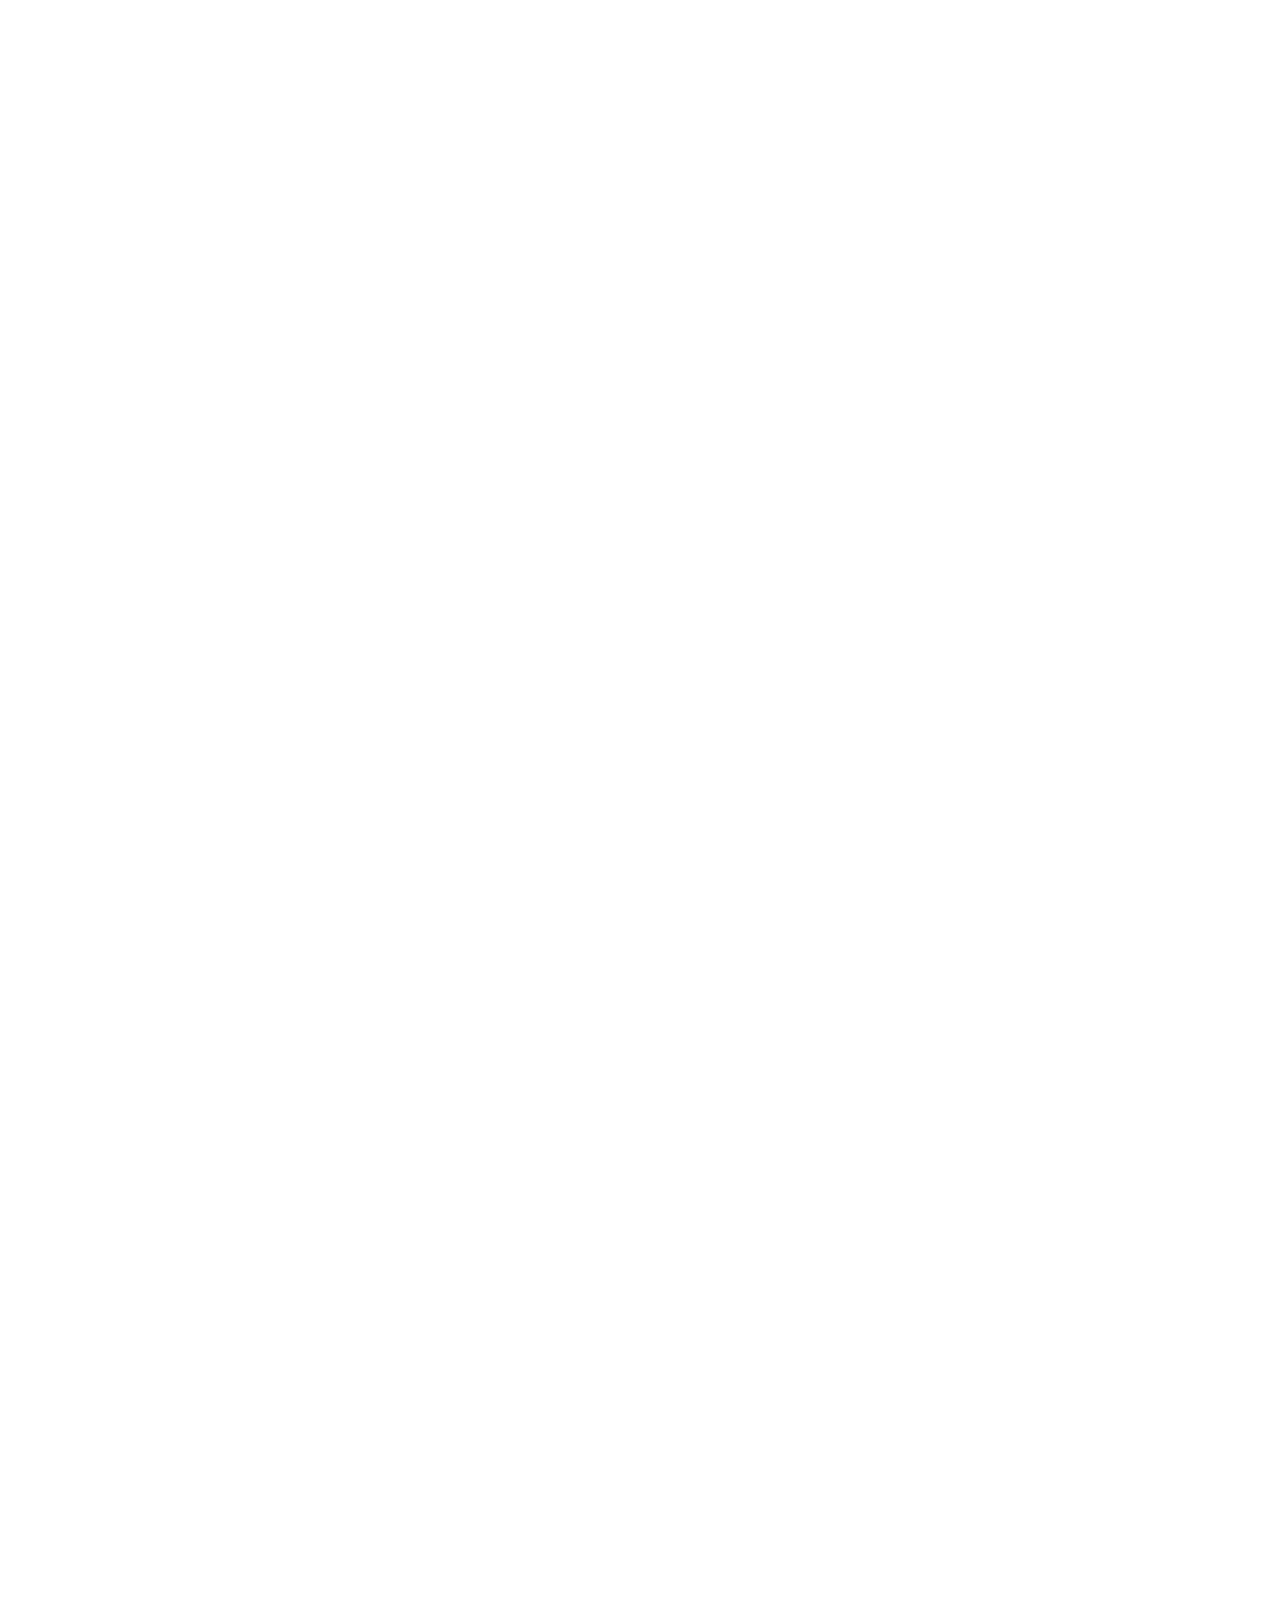
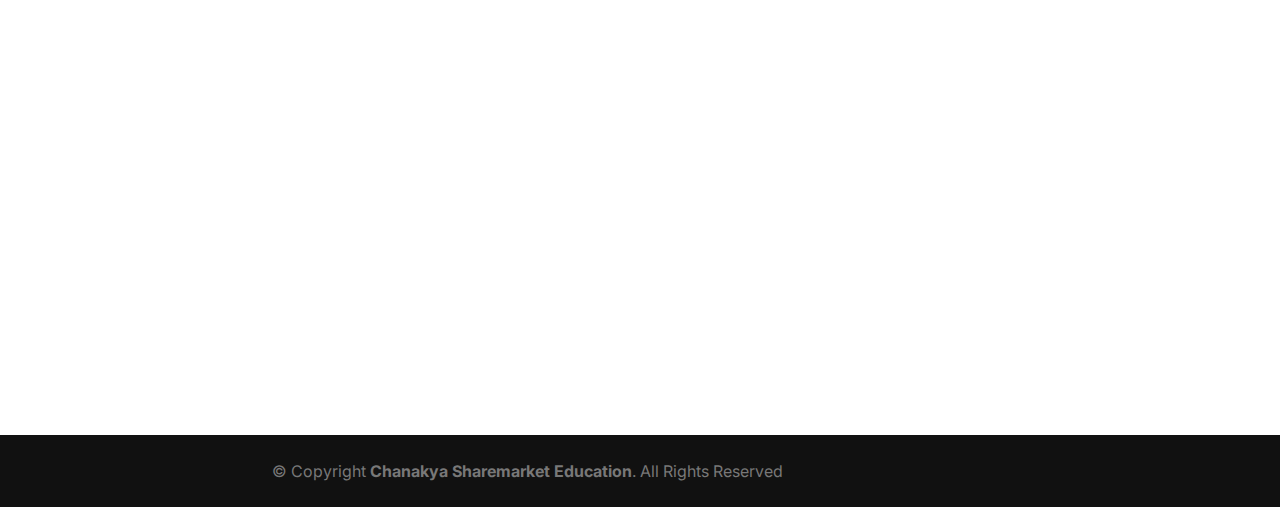
==== commit 8027537a: "changes" ====
--- a/about.html
+++ b/about.html
@@ -92,13 +92,13 @@
 
                         <a href="contact.html" class="nav-item nav-link">Contact Us</a>
                     </div>
-                    <a href="#" class="btn btn-primary rounded-pill py-2 px-4 my-3 my-lg-0 flex-shrink-0" id="openAccountBtn">Open Demat Account</a>&nbsp;&nbsp;&nbsp;&nbsp;
-                    <div id="linkContainer" class="links hidden">
+                    <a href="https://ekyc.motilaloswal.com/Partner/?diyid=d162b348-3e2f-43df-9256-7e6b4e2a5586" class="btn btn-primary rounded-pill py-2 px-4 my-3 my-lg-0 flex-shrink-0" id="openAccountBtn">Open Demat Account</a>&nbsp;&nbsp;&nbsp;&nbsp;
+                    <!-- <div id="linkContainer" class="links hidden">
                          
                         <a href="https://ekyc.motilaloswal.com/Partner/?diyid=d162b348-3e2f-43df-9256-7e6b4e2a5586" class="btn btn-primary rounded-pill py-2 px-4 my-3 my-lg-0 flex-shrink-0" >Motilal Oswal</a>
                      
                     
-                      </div>&nbsp;&nbsp;    
+                      </div>&nbsp;&nbsp;     -->
 
                       <a href="broucher/Chanakya_Sharemarket_Education.pdf" class="btn btn-primary rounded-pill py-2 px-4 my-3 my-lg-0 flex-shrink-0" id="openAccountBtn">Download Broucher</a>
                 </div>
--- a/css/style.css
+++ b/css/style.css
@@ -937,4 +937,19 @@
   .logoclass img{
     width: 200px;
     height: auto;
-  }+  }
+
+  /* logo scrooll */
+  /* Initial logo styling */
+#navbar-logo img {
+    transition: all 0.3s ease;
+}
+
+/* Logo when the user scrolls */
+.scrolled #default-logo {
+    display: none;
+}
+
+.scrolled #scrolled-logo {
+    display: block!important;
+}
